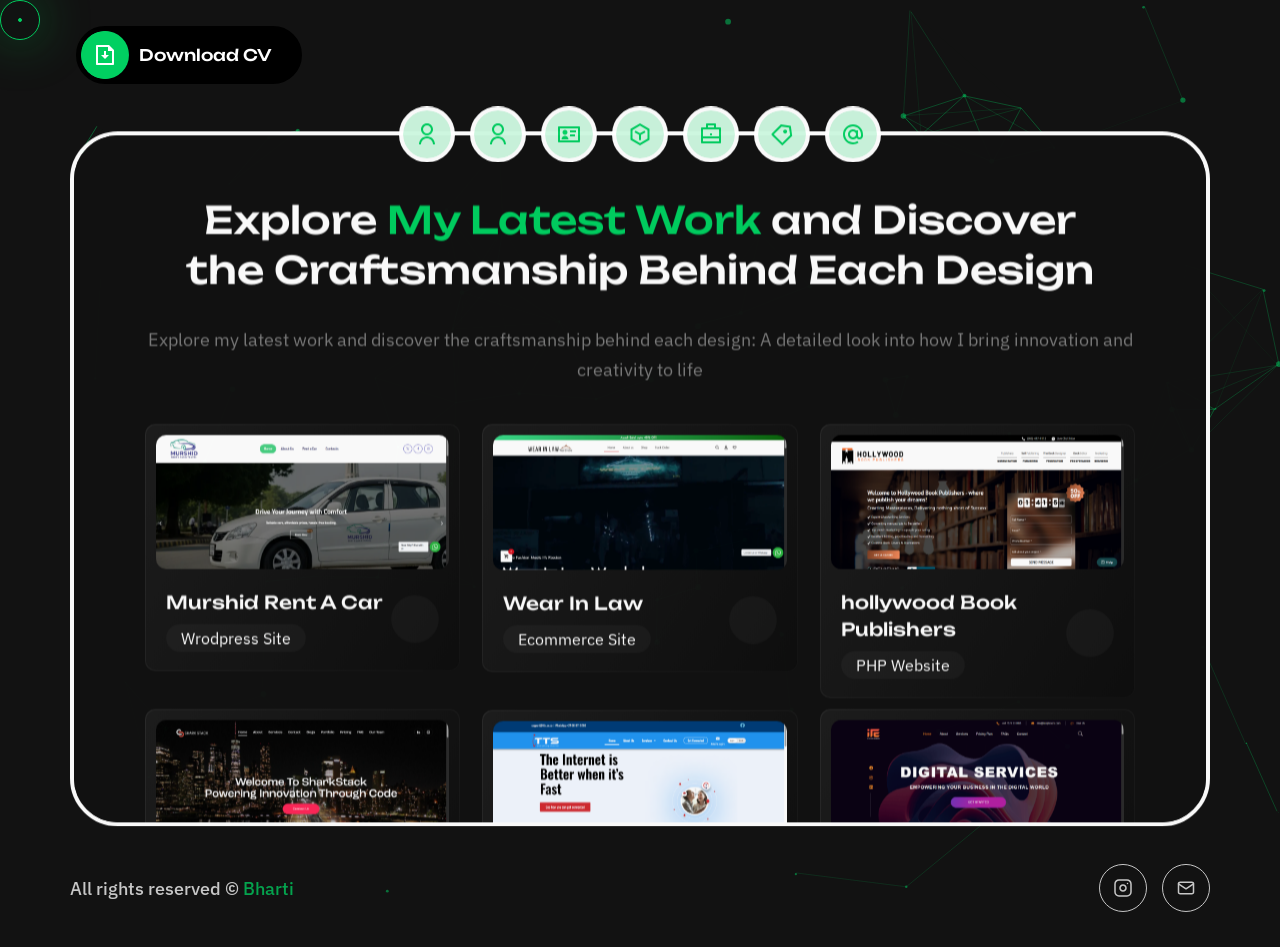
==== portfolio.html @ 07d3c0d0 "Initial commit" ====
<!DOCTYPE html>
<html lang="en">
    <head>
        <meta charset="UTF-8">
        <meta name="viewport" content="width=device-width, initial-scale=1.0">
        <link rel="shortcut icon" href="assets/images/header/favicon.svg" type="image/x-icon">
        <title>Bharti Gurnani</title>
        <link rel="preconnect" href="https://fonts.googleapis.com">
        <link rel="preconnect" href="https://fonts.gstatic.com" crossorigin>
        <link
            href="https://fonts.googleapis.com/css2?family=DM+Sans:ital,opsz,wght@0,9..40,100..1000;1,9..40,100..1000&family=IBM+Plex+Sans:ital,wght@0,100..700;1,100..700&family=Unbounded:wght@200..900&display=swap"
            rel="stylesheet">
        <link rel="stylesheet" href="https://cdnjs.cloudflare.com/ajax/libs/remixicon/3.6.0/remixicon.css">
        <link rel="stylesheet" href="assets/css/bootstrap.min.css">
        <link rel="stylesheet" href="assets/css/style.css">
        <link rel="stylesheet" href="assets/css/media.css">
    </head>
    <body>
        <div class="blury"></div>
        <div id="particles-js"></div>
        <div id="cursor" class="cursor">
            <div class="ring">
                <div></div>
            </div>
            <div class="ring">
                <div></div>
            </div>
        </div>
        <!--================ [ Loader Start ] ================-->
        <div class="loader-mask">
            <div class="loader"></div>
        </div>
        <!--================ [ Loader Exit ] ================-->
        <!--================ [ Header section Start ] ================-->
        <div id="header-main" data-header>
            <div class="container">
                <header class="header" id="header" data-header>
                    <!-- <a href="index.html" class="logo"><img src="assets/images/header/Logo.svg" alt="logo"></a> -->
                    <div class="menu-icon">
                        <a href="javascript:void(0)"><i class="ri-menu-3-line menu-option"></i></a>
                        <a href="javascript:void(0)"><i class="ri-close-line close-menu"></i></a>
                    </div>
                    <a href="assets/images/header/Download_CV.pdf" target="_blank" class="download">
                        <div class="down-ander">
                            <div class="images-down">
                                <img src="assets/images/header/download.svg" alt="download" class="icon-down">
                            </div>
                            <p>Download CV</p>
                        </div>
                    </a>
                </header>
            </div>
        </div>
        <nav class="main-header-menu">
            <!-- <a href="index.html" class="logo"><img src="assets/images/header/Logo.svg" alt="logo"></a> -->
            <div class="container">
                <ul class="tabs-ul-menu">
                    <li class="tabs-li">
                        <a href="index.html" class="list-link">
                            <div class="imag-list">
                                <img src="assets/images/hero/about.svg" alt="about" class="list-img">
                            </div>
                            <p class="name-tab">Home</p>
                        </a>
                    </li>
                    <li class="tabs-li">
                        <a href="about.html" class="list-link">
                            <div class="imag-list">
                                <img src="assets/images/hero/about.svg" alt="about" class="list-img">
                            </div>
                            <p class="name-tab">About</p>
                        </a>
                    </li>
                    <li class="tabs-li">
                        <a href="resume.html" class="list-link">
                            <div class="imag-list">
                                <img src="assets/images/hero/resume.svg" alt="about" class="list-img">
                            </div>
                            <p class="name-tab">Resume</p>
                        </a>
                    </li>
                    <li class="tabs-li">
                        <a href="services.html" class="list-link">
                            <div class="imag-list">
                                <img src="assets/images/hero/services.svg" alt="about" class="list-img">
                            </div>
                            <p class="name-tab">Services</p>
                        </a>
                    </li>
                    <li class="tabs-li">
                        <a href="portfolio.html" class="list-link">
                            <div class="imag-list">
                                <img src="assets/images/hero/portfolio.svg" alt="about" class="list-img">
                            </div>
                            <p class="name-tab">Portfolio</p>
                        </a>
                    </li>
                    <li class="tabs-li">
                        <a href="pricing.html" class="list-link">
                            <div class="imag-list">
                                <img src="assets/images/hero/princing.svg" alt="about" class="list-img">
                            </div>
                            <p class="name-tab">Pricing</p>
                        </a>
                    </li>
                    <!-- <li class="tabs-li">
                        <a href="blogs.html" class="list-link">
                            <div class="imag-list">
                                <img src="assets/images/hero/blogs.svg" alt="about" class="list-img">
                            </div>
                            <p class="name-tab">Blogs</p>
                        </a>
                    </li> -->
                    <li class="tabs-li">
                        <a href="contact.html" class="list-link">
                            <div class="imag-list">
                                <img src="assets/images/hero/contact.svg" alt="about" class="list-img">
                            </div>
                            <p class="name-tab">Contact</p>
                        </a>
                    </li>
                </ul>
                <a href="assets/images/header/Download_CV.pdf" target="_blank" class="download-nav">
                    <div class="down-ander">
                        <div class="images-down">
                            <img src="assets/images/header/download.svg" alt="download" class="icon-down">
                        </div>
                        <p>Download CV</p>
                    </div>
                </a>
                <div class="social-icon-main">
                    <a href="https://medium.com/" class="social-design-main">
                        <img src="assets/images/footer/medium.svg" alt="medium">
                    </a>
                    <a href="https://www.instagram.com/" class="social-design-main">
                        <img src="assets/images/footer/insta.svg" alt="insta">
                    </a>
                    <a href="https://x.com/?lang=en" class="social-design-main">
                        <img src="assets/images/footer/twitte.svg" alt="twitte">
                    </a>
                    <a href="mailto:support@davidoutwear.com" class="social-design-main">
                        <img src="assets/images/footer/mail.svg" alt="mail">
                    </a>
                    <a href="https://dribbble.com/" class="social-design-main">
                        <img src="assets/images/footer/drrible.svg" alt="drrible">
                    </a>
                    <a href="https://www.behance.net/" class="social-design-main">
                        <img src="assets/images/footer/behance.svg" alt="behance">
                    </a>
                    <a href="https://www.youtube.com/" class="social-design-main">
                        <img src="assets/images/footer/youtube.svg" alt="youtube">
                    </a>
                </div>
            </div>
        </nav>
        <!--================ [ Header section Exit ] ================-->
        <!--================ [ Hero section Start ] ================-->
        <div class="hero" id="hero">
            <div class="container ">
                <nav class="main-menu">
                    <div class="container">
                        <ul class="tabs-ul animate-section-very">
                            <li class="tabs-li" data-tab="Home">
                                <a href="index.html" class="list-link">
                                    <div class="imag-list">
                                        <img src="assets/images/hero/about.svg" alt="about" class="list-img">
                                    </div>
                                    <p class="name-tab">Home</p>
                                </a>
                            </li>
                            <li class="tabs-li" data-tab="About">
                                <a href="about.html" class="list-link">
                                    <div class="imag-list">
                                        <img src="assets/images/hero/about.svg" alt="about" class="list-img">
                                    </div>
                                    <p class="name-tab">About</p>
                                </a>
                            </li>
                            <li class="tabs-li" data-tab="Resume">
                                <a href="resume.html" class="list-link">
                                    <div class="imag-list">
                                        <img src="assets/images/hero/resume.svg" alt="about" class="list-img">
                                    </div>
                                    <p class="name-tab">Resume</p>
                                </a>
                            </li>
                            <li class="tabs-li" data-tab="Services">
                                <a href="services.html" class="list-link">
                                    <div class="imag-list">
                                        <img src="assets/images/hero/services.svg" alt="about" class="list-img">
                                    </div>
                                    <p class="name-tab">Services</p>
                                </a>
                            </li>
                            <li class="tabs-li" data-tab="Portfolio">
                                <a href="portfolio.html" class="list-link">
                                    <div class="imag-list">
                                        <img src="assets/images/hero/portfolio.svg" alt="about" class="list-img">
                                    </div>
                                    <p class="name-tab">Portfolio</p>
                                </a>
                            </li>
                            <li class="tabs-li" data-tab="Pricing">
                                <a href="pricing.html" class="list-link">
                                    <div class="imag-list">
                                        <img src="assets/images/hero/princing.svg" alt="about" class="list-img">
                                    </div>
                                    <p class="name-tab">Pricing</p>
                                </a>
                            </li>
                            <!-- <li class="tabs-li" data-tab="Blogs">
                                <a href="blogs.html" class="list-link">
                                    <div class="imag-list">
                                        <img src="assets/images/hero/blogs.svg" alt="about" class="list-img">
                                    </div>
                                    <p class="name-tab">Blogs</p>
                                </a>
                            </li> -->
                            <li class="tabs-li" data-tab="Contact">
                                <a href="contact.html" class="list-link">
                                    <div class="imag-list">
                                        <img src="assets/images/hero/contact.svg" alt="about" class="list-img">
                                    </div>
                                    <p class="name-tab">Contact</p>
                                </a>
                            </li>
                        </ul>
                    </div>
                </nav>
                <div class="main-hero animate-section main-hero-frelance">
                    <div class="row text-center">
                        <div class="col-12">
                            <h1 class="section-title services-max ">Explore <span>My Latest Work</span> and Discover
                                the Craftsmanship Behind Each Design</h1>
                            <p class="section-heading-text-service">Explore my latest work and discover the
                                craftsmanship behind each design: A detailed look into how I bring innovation
                                and creativity to life</p>
                        </div>
                    </div>
                    
<div class="gallery">
    <div class="row">
        <div class="col-xl-4 col-lg-6 col-md-6 portfolio-items">
            <div class="item-port">
                <div class="img">
                    <img src="assets/images/portfolio/1.png" alt="portfolio">
                    <a href="https://murshidrentacartravel.com/" target="_blank" class="link"></a>
                    <div class="toil-port">
                        <p class="main-poit">Murshid Rent A Car</p>
                    </div>
                </div>
                <div class="detail-name-portfolio">
                    <div>
                        <p class="portfolio-detail">Murshid Rent A Car</p>
                        <span class="portfolio-detail-desc">Wrodpress Site</span>
                    </div>
                    <div class="design-port">
                        <div class="arrow">
                            <a href="https://murshidrentacartravel.com/" target="_blank"><i class="ri-arrow-right-line"></i></a>
                        </div>
                    </div>
                </div>
            </div>
        </div>
        <div class="col-xl-4 col-lg-6 col-md-6 portfolio-items">
            <div class="item-port">
                <div class="img">
                    <img src="assets/images/portfolio/2.png" alt="portfolio">
                    <a href="https://wearinlaw.shop/" target="_blank" class="link"></a>
                    <div class="toil-port">
                        <p class="main-poit">Wearinlaw Shop</p>
                    </div>
                </div>
                <div class="detail-name-portfolio">
                    <div>
                        <p class="portfolio-detail">Wear In Law</p>
                        <span class="portfolio-detail-desc">Ecommerce Site</span>
                    </div>
                    <div class="design-port">
                        <div class="arrow">
                            <a href="https://wearinlaw.shop/" target="_blank"><i class="ri-arrow-right-line"></i></a>
                        </div>
                    </div>
                </div>
            </div>
        </div>
        <div class="col-xl-4 col-lg-6 col-md-6 portfolio-items">
            <div class="item-port">
                <div class="img">
                    <img src="assets/images/portfolio/3.png" alt="portfolio">
                    <a href="https://hollywoodbookpublishers.com/" target="_blank" class="link"></a>
                    <div class="toil-port">
                        <p class="main-poit">Hollywood Book Publishers</p>
                    </div>
                </div>
                <div class="detail-name-portfolio">
                    <div>
                        <p class="portfolio-detail">hollywood Book Publishers</p>
                        <span class="portfolio-detail-desc">PHP Website</span>
                    </div>
                    <div class="design-port">
                        <div class="arrow">
                            <a href="https://hollywoodbookpublishers.com/" target="_blank"><i class="ri-arrow-right-line"></i></a>
                        </div>
                    </div>
                </div>
            </div>
        </div>
        <div class="col-xl-4 col-lg-6 col-md-6 portfolio-items">
            <div class="item-port">
                <div class="img">
                    <img src="assets/images/portfolio/4.png" alt="portfolio">
                    <a href="https://sharkstack.dev/" target="_blank" class="link"></a>
                    <div class="toil-port">
                        <p class="main-poit">Sharkstack Dev</p>
                    </div>
                </div>
                <div class="detail-name-portfolio">
                    <div>
                        <p class="portfolio-detail">Sharkstack</p>
                        <span class="portfolio-detail-desc">Wordpress</span>
                    </div>
                    <div class="design-port">
                        <div class="arrow">
                            <a href="https://sharkstack.dev/" target="_blank"><i class="ri-arrow-right-line"></i></a>
                        </div>
                    </div>
                </div>
            </div>
        </div>
        <div class="col-xl-4 col-lg-6 col-md-6 portfolio-items">
            <div class="item-port">
                <div class="img">
                    <img src="assets/images/portfolio/5.png" alt="portfolio">
                    <a href="https://itexplosers.com/" target="_blank" class="link"></a>
                    <div class="toil-port">
                        <p class="main-poit">IT Explosers</p>
                    </div>
                </div>
                <div class="detail-name-portfolio">
                    <div>
                        <p class="portfolio-detail">IT Explosers</p>
                        <span class="portfolio-detail-desc">Wordpress</span>
                    </div>
                    <div class="design-port">
                        <div class="arrow">
                            <a href="https://itexplosers.com/" target="_blank"><i class="ri-arrow-right-line"></i></a>
                        </div>
                    </div>
                </div>
            </div>
        </div>
        <div class="col-xl-4 col-lg-6 col-md-6 portfolio-items">
            <div class="item-port">
                <div class="img">
                    <img src="assets/images/portfolio/6.png" alt="portfolio">
                    <a href="https://development.itts.co.za/" target="_blank" class="link"></a>
                    <div class="toil-port">
                        <p class="main-poit">ITTS Development</p>
                    </div>
                </div>
                <div class="detail-name-portfolio">
                    <div>
                        <p class="portfolio-detail">ITTS</p>
                        <span class="portfolio-detail-desc">Wordpress</span>
                    </div>
                    <div class="design-port">
                        <div class="arrow">
                            <a href="https://development.itts.co.za/" target="_blank"><i class="ri-arrow-right-line"></i></a>
                        </div>
                    </div>
                </div>
            </div>
        </div>
        <div class="col-xl-4 col-lg-6 col-md-6 portfolio-items">
            <div class="item-port">
                <div class="img">
                    <img src="assets/images/portfolio/7.png" alt="portfolio">
                    <a href="https://sullivansac.com/" target="_blank" class="link"></a>
                    <div class="toil-port">
                        <p class="main-poit">Sullivans AC</p>
                    </div>
                </div>
                <div class="detail-name-portfolio">
                    <div>
                        <p class="portfolio-detail">Sullivans AC</p>
                        <span class="portfolio-detail-desc">Wordpress</span>
                    </div>
                    <div class="design-port">
                        <div class="arrow">
                            <a href="https://sullivansac.com/" target="_blank"><i class="ri-arrow-right-line"></i></a>
                        </div>
                    </div>
                </div>
            </div>
        </div>
    </div>
</div>
                    <div class="menu-port">
                        <a href="javascript:void(0)" class="load-port" id="loadMore">
                            <div class="load-main">
                                <div class="load-down">
                                    <img src="assets/images/portfolio/loader.svg" alt="download" class="icon-down">
                                </div>
                                <p>Load More</p>
                            </div>
                        </a>
                    </div>
                </div>
            </div>
            <div class="container">
                <div id="services-popup-content" class="popup-container">
                    <div class="popup-content popup-content2">
                        <a href="portfolio.html#" class="close"><i class="ri-close-line"></i></a>
                        <img class="blog-popup-img1" src="assets/images/portfolio/1.png" alt="gallery-img8">
                        <h2 class="simple-steps">Space In Lost - Jupiter J2</h2>
                        <p class="blog-sit-text">European languages are members of the same family. The languages only
                            differ in their grammar, their pronu nciation and
                            their most could refuse to pay common words. pronunciation and more common words. If several
                            languages coalesce, the
                            grammar of the resulting. Languages realizes why a new common language would be one could
                            refuse
                            to pay expensive
                            translators.
                        </p>
                        <div class="row align-items-center justify-content-between">
                            <div class="col-xl-6 col-lg-6 col-md-6 col-sm-6 images-pot">
                                <img src="assets/images/portfolio/image-1-1.png" alt="content-img2">
                            </div>
                            <div class="col-xl-6 col-lg-6 col-md-6 col-sm-6 images-pot">
                                <img src="assets/images/portfolio/image-1-2.png" alt="content-img2">
                            </div>
                        </div>
                        <p class="blog-sit-text">European languages are members of the same family. The languages only
                            differ in their grammar, their pronu nciation and
                            their most could refuse to pay common words. pronunciation and more common words. If several
                            languages coalesce, the
                            grammar of the resulting. Languages realizes why a new common language would be one could
                            refuse
                            to pay expensive
                            translators.
                        </p>
                        <div class="row align-items-center justify-content-between">
                            <div class="col-xl-6 col-lg-6 col-md-6 images-pot">
                                <p class="blog-sit-text">treets empty that are usually busy are remarkable and can evoke
                                    the
                                    sense of historical pictures from before the invention of the motorcar. Other things
                                    that are different at the moment will be queues to get into stores and the lines
                                    marked
                                    out on the floor to show how far apart we should be.
                                </p>
                            </div>
                            <div class="col-xl-6 col-lg-6 col-md-6 images-pot">
                                <img src="assets/images/portfolio/1.png" alt="content-img2">
                            </div>
                        </div>
                    </div>
                </div>
            </div>
            <div class="container">
                <div id="services-popup-content-2" class="popup-container">
                    <div class="popup-content popup-content2">
                        <a href="portfolio.html#" class="close"><i class="ri-close-line"></i></a>
                        <img class="blog-popup-img1" src="assets/images/portfolio/5.png" alt="gallery-img8">
                        <h2 class="simple-steps">Space In Lost - Jupiter J2</h2>
                        <p class="blog-sit-text">European languages are members of the same family. The languages only
                            differ in their grammar, their pronu nciation and
                            their most could refuse to pay common words. pronunciation and more common words. If several
                            languages coalesce, the
                            grammar of the resulting. Languages realizes why a new common language would be one could
                            refuse
                            to pay expensive
                            translators.
                        </p>
                        <div class="row align-items-center justify-content-between">
                            <div class="col-xl-6 col-lg-6 col-md-6 col-sm-6 images-pot">
                                <img src="assets/images/portfolio/image-2-1.png" alt="content-img2">
                            </div>
                            <div class="col-xl-6 col-lg-6 col-md-6 col-sm-6 images-pot">
                                <img src="assets/images/portfolio/image-2-2.png" alt="content-img2">
                            </div>
                        </div>
                        <p class="blog-sit-text">European languages are members of the same family. The languages only
                            differ in their grammar, their pronu nciation and
                            their most could refuse to pay common words. pronunciation and more common words. If several
                            languages coalesce, the
                            grammar of the resulting. Languages realizes why a new common language would be one could
                            refuse
                            to pay expensive
                            translators.
                        </p>
                        <div class="row align-items-center justify-content-between">
                            <div class="col-xl-6 col-lg-6 col-md-6 images-pot">
                                <p class="blog-sit-text">treets empty that are usually busy are remarkable and can evoke
                                    the
                                    sense of historical pictures from before the invention of the motorcar. Other things
                                    that are different at the moment will be queues to get into stores and the lines
                                    marked
                                    out on the floor to show how far apart we should be.
                                </p>
                            </div>
                            <div class="col-xl-6 col-lg-6 col-md-6 images-pot">
                                <img src="assets/images/portfolio/5.png" alt="content-img2">
                            </div>
                        </div>
                    </div>
                </div>
            </div>
            <div class="container">
                <div id="services-popup-content-3" class="popup-container">
                    <div class="popup-content popup-content2">
                        <a href="portfolio.html#" class="close"><i class="ri-close-line"></i></a>
                        <img class="blog-popup-img1" src="assets/images/portfolio/image-3-1-main.png"
                            alt="gallery-img8">
                        <h2 class="simple-steps">Space In Lost - Jupiter J2</h2>
                        <p class="blog-sit-text">European languages are members of the same family. The languages only
                            differ in their grammar, their pronu nciation and
                            their most could refuse to pay common words. pronunciation and more common words. If several
                            languages coalesce, the
                            grammar of the resulting. Languages realizes why a new common language would be one could
                            refuse
                            to pay expensive
                            translators.
                        </p>
                        <div class="row align-items-center justify-content-between">
                            <div class="col-xl-6 col-lg-6 col-md-6 col-sm-6 images-pot">
                                <img src="https://up2client.com/envato/pro-grow/html/main/Freelancer/assets/images/portfolio/image-3-1.png" alt="content-img2">
                            </div>
                            <div class="col-xl-6 col-lg-6 col-md-6 col-sm-6 images-pot">
                                <img src="assets/images/portfolio/image-3-2.png" alt="content-img2">
                            </div>
                        </div>
                        <p class="blog-sit-text">European languages are members of the same family. The languages only
                            differ in their grammar, their pronu nciation and
                            their most could refuse to pay common words. pronunciation and more common words. If several
                            languages coalesce, the
                            grammar of the resulting. Languages realizes why a new common language would be one could
                            refuse
                            to pay expensive
                            translators.
                        </p>
                        <div class="row align-items-center justify-content-between">
                            <div class="col-xl-6 col-lg-6 col-md-6 images-pot">
                                <p class="blog-sit-text">treets empty that are usually busy are remarkable and can evoke
                                    the
                                    sense of historical pictures from before the invention of the motorcar. Other things
                                    that are different at the moment will be queues to get into stores and the lines
                                    marked
                                    out on the floor to show how far apart we should be.
                                </p>
                            </div>
                            <div class="col-xl-6 col-lg-6 col-md-6 images-pot">
                                <img src="assets/images/portfolio/1.png" alt="content-img2">
                            </div>
                        </div>
                    </div>
                </div>
            </div>
            <div class="container">
                <div class="vimeo-shadowbox vimeo-shadowbox--hidden">
                    <div class="vimeo-shadowbox__video-wrapper">
                        <div class="vimeo-shadowbox__video">
                            <iframe src="https://player.vimeo.com/video/76979871" width="640" height="360"></iframe>
                        </div>
                        <a class="vimeo-shadowbox__close-button" href="portfolio.html#">X</a>
                    </div>
                </div>
            </div>
            <div class="container">
                <div id="services-popup-gallery" class="popup-container">
                    <div class="popup-content popup-content2 popup-sgallery">
                        <a href="portfolio.html#" class="close"><i class="ri-close-line"></i></a>
                        <div class="row img-gallery-magnific">
                            <div class="col-lg-6 col-md-6">
                                <div class="card">
                                    <div class="magnific-img">
                                        <a href="assets/images/portfolio/gallery-1.png"
                                            class="image-popup-vertical-fit">
                                            <img src="assets/images/portfolio/gallery-1.png" alt="Image Gallery">
                                        </a>
                                    </div>
                                </div>
                            </div>
                            <div class="col-lg-6 col-md-6">
                                <div class="card">
                                    <div class="magnific-img">
                                        <a href="assets/images/portfolio/gallery-2.png"
                                            class="image-popup-vertical-fit">
                                            <img src="assets/images/portfolio/gallery-2.png" alt="Image Gallery">
                                        </a>
                                    </div>
                                </div>
                            </div>
                            <div class="col-lg-6 col-md-6">
                                <div class="card">
                                    <div class="magnific-img">
                                        <a href="assets/images/portfolio/gallery-3.png"
                                            class="image-popup-vertical-fit">
                                            <img src="assets/images/portfolio/gallery-3.png" alt="Image Gallery">
                                        </a>
                                    </div>
                                </div>
                            </div>
                            <div class="col-lg-6 col-md-6">
                                <div class="card">
                                    <div class="magnific-img">
                                        <a href="assets/images/portfolio/gallery-4.png"
                                            class="image-popup-vertical-fit">
                                            <img src="assets/images/portfolio/gallery-4.png" alt="Image Gallery">
                                        </a>
                                    </div>
                                </div>
                            </div>
                            <div class="col-lg-6 col-md-6">
                                <div class="card">
                                    <div class="magnific-img">
                                        <a href="assets/images/portfolio/gallery-5.png"
                                            class="image-popup-vertical-fit">
                                            <img src="assets/images/portfolio/gallery-5.png" alt="Image Gallery">
                                        </a>
                                    </div>
                                </div>
                            </div>
                            <div class="col-lg-6 col-md-6">
                                <div class="card">
                                    <div class="magnific-img">
                                        <a href="assets/images/portfolio/gallery-6.png"
                                            class="image-popup-vertical-fit">
                                            <img src="assets/images/portfolio/gallery-6.png" alt="Image Gallery">
                                        </a>
                                    </div>
                                </div>
                            </div>
                            <div class="col-lg-6 col-md-6">
                                <div class="card">
                                    <div class="magnific-img">
                                        <a href="assets/images/portfolio/gallery-7.png"
                                            class="image-popup-vertical-fit">
                                            <img src="assets/images/portfolio/gallery-7.png" alt="Image Gallery">
                                        </a>
                                    </div>
                                </div>
                            </div>
                            <div class="col-lg-6 col-md-6">
                                <div class="card">
                                    <div class="magnific-img">
                                        <a href="assets/images/portfolio/gallery-8.png"
                                            class="image-popup-vertical-fit">
                                            <img src="assets/images/portfolio/gallery-8.png" alt="Image Gallery">
                                        </a>
                                    </div>
                                </div>
                            </div>
                        </div>
                    </div>
                </div>
            </div>
        </div>
        <!--================ [ Hero section Exit ] ================-->
        <!--================ [ Footer section Start ] ================-->
        <footer class="footer animate-section">
            <div class="container">
                <div class="contain">
                    <p class="copy-right">All rights reserved © <a
                            href="">Bharti</a></p>
                    <div class="social-icon">
                        <a href="https://www.instagram.com/bhartigurnani40" class="social-design">
                            <img src="assets/images/footer/insta.svg" alt="insta">
                        </a>
                        <a href="mailto:bhartigurnani2301@gmail.com" class="social-design">
                            <img src="assets/images/footer/mail.svg" alt="mail">
                        </a>
                    </div>
                </div>
            </div>
        </footer>
        <!--================ [ Footer section Exit ] ================-->
        <!--================ [Jquery File] ================-->
        <script src="assets/js/jquery-3.7.1.min.js"></script>
        <script src="assets/js/jquery-migrate-1.2.1.min.js"></script>
        <!--================ [gsap File] ================-->
        <script src="assets/js/gsap.min.js"></script>
        <!--================ [popups File] ================-->
        <script src="assets/js/jquery.magnific-popup.min.js"></script>
        <!--================ [Isotope File] ================-->
        <script src="assets/js/isotope.pkgd.min.js"></script>
        <script src="assets/js/player.js"></script>
        <!--================ [vanila tilt File] ================-->
        <script src="assets/js/vanilla-tilt.min.js"></script>
        <!--================ [three min File] ================-->
        <script src="assets/js/three.min.js"></script>
        <!--================ [Slick File] ================-->
        <script src="https://up2client.com/envato/pro-grow/html/main/Freelancer/assets/js/slick.min.js"></script>
        <!--================ [Bootstrap File] ================-->
        <script src="assets/js/bootstrap.bundle.min.js"></script>
        <script src="assets/js/typed.js"></script>
        <!--================ [State.js] ================-->
        <script src="assets/js/stats.min.js"></script>
        <!--================ [Particles.js] ================-->
        <script src="assets/js/particles.min.js"></script>
        <!--================ [script File] ================-->
        <script src="assets/js/script.js"></script>
        <script>
            /*------------------------------------- vomio Videos -------------------------------------*/
            document.addEventListener("DOMContentLoaded", function () {
                let iframe = document.querySelector('iframe');
                let player = new Vimeo.Player(iframe);
                let link = document.querySelector('.open-popup-link');
                let shadowbox = document.querySelector('.vimeo-shadowbox');
                let closeButton = document.querySelector('.vimeo-shadowbox__close-button');
                player.on('ended', function () {
                    hidePopup();
                });
                link.addEventListener('click', showPopup);
                shadowbox.addEventListener('click', hidePopup);
                closeButton.addEventListener('click', hidePopup);
                function showPopup () {
                    player.play();
                    shadowbox.classList.remove('vimeo-shadowbox--hidden');
                }
                function hidePopup () {
                    player.pause();
                    shadowbox.classList.add('vimeo-shadowbox--hidden');
                }
            });
            function showPopup () {
                shadowbox.classList.remove('vimeo-shadowbox--hidden');
                player.play().catch(function (error) {
                    console.error('Playback failed:', error);
                });
            }
        </script>
    </body>
</html>
---- assets/css/style.css ----
/*------------------------------------------------------------------
Project:Pro Grow
Author: The_Krishna        
-------------------------------------------------------------------*/
/*----------------Table of contents Start---------------------------
1.index.html
    1.Default css
    2.Header section 
    3.Footer section 
2.About.html 
    1.Default css
    2.Header section 
    3.Footer section
3.Resume.html
    1.education
    2.coding skill
    3.design skill
    4.award skill 
4.services.html
    1.experience 
    2.popups
    3.testimonials 
5.portfolio.html 
    1.portfolio
    2.loadmore 
6.pricing.html 
    1.blogs section 
7.Blogs.html
8.Contact.html
---------Table of contents End-----------------------------------*/
/*------------------------ [Color codes] ------------------------                     
Background:
Content:#FFF
-------------------------------------------------------------------*/
/*----------------------- [ Default css ] -----------------------*/
html {
    scroll-behavior: smooth;
    -webkit-text-size-adjust: 100%;
    width: 100%;
    height: 100%;
    cursor: none;
    scrollbar-width: none;
}
html::-webkit-scrollbar {
    display: none;
    /* Chrome, Safari, Edge mate */
}
*, ::after, ::before {
    box-sizing: border-box;
    -webkit-box-sizing: border-box;
}
a:focus, a {
    outline: none;
    text-decoration: none;
    cursor: pointer;
}
h1,
h2,
h3,
h4,
h5,
h6,
p {
    margin: 0;
    padding: 0;
}
svg {
    vertical-align: middle;
}
input {
    outline-width: 0;
    outline-offset: 0;
    outline: 0;
    border: none;
    outline: none;
    width: 100%;
}
textarea {
    outline-width: 0;
    outline-offset: 0;
    outline: 0;
}
ul {
    padding: 0;
    margin: 0;
    list-style-type: none;
}
body {
    font-family: "Unbounded", serif;
    font-family: "IBM Plex Sans", serif;
    height: 100%;
    background-color: #121212;
    height: 100vh;
    display: flex;
    justify-content: space-evenly;
    flex-direction: column;
    overflow-x: hidden;
}
::-webkit-scrollbar {
    width: 4px;
}
::-webkit-scrollbar-corner {
    display: none;
}
::-webkit-scrollbar-thumb {
    background: transparent;
    background-clip: content-box;
    border-radius: 20px;
}
::-webkit-scrollbar-track {
    background-color: transparent;
}
.container {
    width: 1290px;
    margin: auto;
    padding: 0;
}
.animate-section {
    opacity: 0;
    transform: translateY(60px);
    transition: all ease-in-out;
}
.animate-section-very {
    opacity: 0;
    transform: translateY(60px);
    transition: all ease-in-out;
}
/*------------ Loader --------------*/
.loader-mask {
    position: fixed;
    top: 0;
    left: 0px;
    right: 0;
    bottom: 0;
    background-color: #121212;
    z-index: 99999;
    width: 100%;
    display: flex;
    align-items: center;
    justify-content: center;
}
.loader {
    position: relative;
    display: flex;
    align-items: center;
    justify-content: center;
}
.loader::before,
.loader::after {
    position: absolute;
    content: "";
    height: 8em;
    width: 8em;
    border: 1em solid #00D061;
    border-radius: 50%;
    animation: loader_79178 2s linear infinite;
}
.loader::after {
    opacity: 0;
    animation-delay: 1s;
}
@keyframes loader_79178 {
    0% {
        border: 1em solid #00D061;
        transform: scale(0);
        opacity: 1;
    }
    100% {
        border: 0 solid #00D061;
        transform: scale(1);
        opacity: 0;
    }
}
/*--------------- cursor --------------*/
.cursor {
    position: fixed;
    top: 0;
    left: 0;
    width: 2.5rem;
    height: 2.5rem;
    z-index: 99999;
    pointer-events: none;
}
.cursor div {
    position: absolute;
    display: grid;
    place-items: center;
}
.cursor div div {
    border: 1px solid #00D061;
    border-radius: 50%;
    animation: pulse 2.5s linear infinite;
    box-shadow: 0 0 50px 5px #00d06144;
}
.cursor div:nth-child(1),
.cursor div:nth-child(2) {
    width: 100%;
    height: 100%;
}
.cursor div:nth-child(1) {
    transition: transform 0.2s ease-out;
}
.cursor div:nth-child(2) {
    transition: transform 0.1s ease-out;
}
.cursor div:nth-child(2) div {
    background: #00D061;
    border-radius: 50%;
    width: 4px;
    height: 4px;
}
/* -------------------[ Header section ]----------------- */
#header-main.active {
    position: fixed;
    top: 0;
    left: 0;
    right: 0;
    z-index: 9998;
    padding-bottom: 20px;
    background: rgb(23 27 34 / 0%);
    backdrop-filter: blur(12.5px);
    box-shadow: 0 3px 6px rgba(0, 0, 0, 0.16), 0 3px 6px rgba(0, 0, 0, 0.23);
    transition: none;
    transform: translateY(-100%);
    animation: slideIn 0.5s ease forwards;
}
@keyframes slideIn {
    0% {
        transform: translateY(-100%);
    }
    100% {
        transform: translateY(0);
    }
}
.header {
    padding-top: 20px;
    display: flex;
    align-items: center;
    justify-content: space-between;
    z-index: 999;
}
.header .logo {
    z-index: 999;
}
.header .logo img {
    width: 100%;
}
.download {
    display: flex;
    align-items: center;
    justify-content: center;
    padding: 6px;
    background-color: #000000;
    border-radius: 30px;
}
.download .down-ander {
    display: flex;
    gap: 10px;
    align-items: center;
    justify-content: center;
    position: relative;
    background: #000;
    overflow: hidden;
    border-radius: 30px;
    border: 5px solid #000;
}
.images-down {
    background-color: #00D061;
    height: 48px;
    width: 48px;
    border-radius: 30px;
    display: flex;
    align-items: center;
    justify-content: center;
    z-index: 1;
    overflow: hidden;
}
.down-ander p {
    font-size: 16px;
    font-weight: 500;
    font-family: "Unbounded", serif;
    color: #FFFFFF;
    padding-right: 25px;
    z-index: 1;
    transition: all .55s;
}
.down-ander::after {
    content: "";
    position: absolute;
    background-color: #00D061;
    width: 21%;
    height: 100%;
    border-radius: 30px;
    z-index: 0;
    left: 0;
    transition: all .55s;
}
.download:hover .down-ander::after {
    transition: all .55s;
    width: 100%;
}
.download:hover .down-ander p {
    transition: all .55s;
    color: #FFFFFF;
}
.main-header-menu {
    display: none;
    /* Hide menu */
}
.download-nav {
    display: none;
    align-items: center;
    justify-content: center;
    padding: 6px;
    background-color: #000;
    border-radius: 30px;
}
.download-nav .down-ander {
    display: flex;
    gap: 10px;
    align-items: center;
    justify-content: center;
    position: relative;
    overflow: hidden;
}
.download-nav:hover .down-ander::after {
    transition: all .55s;
    width: 100%;
}
.menu-option, .close-menu {
    font-size: 30px;
    font-weight: 600;
    color: #FFF;
}
.menu-icon {
    position: relative;
    display: none;
}
.close-menu {
    display: none;
}
.menu-option {
    display: none;
}
/* -------------------[ Hero section ]----------------- */
.main-hero {
    position: relative;
    width: 100%;
    border-radius: 48px 48px 100% 100% / 48px 48px 30% 30%;
    border: 4px solid #FFFFFF;
    height: 100%;
    background-color: #121212;
    width: 100%;
    padding: 60px;
    margin-top: 40px;
    max-height: 695px;
    overflow: hidden;
    scrollbar-width: none;
}
.main-menu {
    position: relative;
}
.bag-image {
    background-image: url(https://up2client.com/envato/pro-grow/html/main/Freelancer/assets/images/hero/First-imags.svg);
    background-position: center bottom;
    background-repeat: no-repeat;
    background-size: contain;
    max-width: 790px;
    overflow: hidden;
    width: 790px;
    height: 100%;
    position: relative;
}
.main-padding {
    padding: 60px;
}
.tabs-ul {
    position: absolute;
    top: -25px;
    left: 0;
    z-index: 1;
}
.tabs-ul {
    width: 100%;
    text-align: center;
    display: flex;
    align-items: center;
    justify-content: center;
    gap: 15px;
}
.tabs-li {
    background-color: #FFFFFF;
    border: 4px solid #FFF;
    border-radius: 30px;
    display: flex;
    align-items: start;
    justify-content: start;
    width: 56px;
    transition: all 0.35s ease-in-out;
    overflow: hidden;
}
.list-link {
    display: flex;
    align-items: center;
    justify-content: center;
    flex-direction: row;
    text-align: center;
    gap: 15px;
}
.imag-list {
    display: flex;
    align-items: center;
    justify-content: center;
    text-align: center;
    width: 48px;
    height: 48px;
    background-color: #CCF6DF;
    border-radius: 50%;
}
.list-link .name-tab {
    font-weight: 500;
    font-family: "Unbounded", serif;
    font-size: 16px;
    color: #00D061;
    display: none;
    transition: all 0.35s ease-in-out;
}
.tabs-li:hover .name-tab {
    display: block;
    transition: all 0.35s ease-in-out;
}
.tabs-li:hover {
    width: 180px;
    transition: all 0.35s ease-in-out;
}
.tabs-li.active {
    width: 180px;
}
.tabs-li.active .name-tab {
    display: block;
}
.title-name-word, .title-counter {
    font-size: 24px;
    font-weight: 400;
    font-family: "Unbounded", serif;
    color: #FFFFFF;
    margin-bottom: 10px;
}
.title-name {
    font-size: 72px;
    font-weight: 600;
    font-family: "Unbounded", serif;
    color: #00D061;
    margin-bottom: 10px;
}
.desc-hero {
    padding: 60px 0;
}
.left-hero-box {
    display: flex;
    align-items: start;
    justify-content: start;
    flex-direction: column;
}
.left-first-des {
    font-size: 16px;
    font-weight: 500;
    font-family: "Unbounded", serif;
    color: #7D7D7D;
}
.exper-div {
    margin-top: 20px;
    display: flex;
    align-items: center;
    justify-content: center;
    flex-direction: row;
    gap: 24px;
}
.exper-div img {
    width: 100%;
}
.review-hero {
    display: flex;
    align-items: center;
    justify-content: start;
    flex-direction: row;
    padding-bottom: 10px;
}
.review-hero img {
    width: 100%;
    max-width: 24px;
}
.hero-cluth {
    margin-top: 20px;
    width: 100%;
}
.hero-cluth img {
    width: 100%;
    max-width: 112px;
    max-height: 32px;
}
.hero-image-main {
    position: relative;
    width: 100%;
    display: flex;
    align-items: center;
    justify-content: center;
}
.hero-image-main img {
    width: 100%;
    max-width: 300px;
    margin-top: 10px;
}
.bg-vector {
    position: absolute;
    top: -15%;
    z-index: -1;
}
.bg-vector img {
    max-width: 340px;
}
.bg-middle {
    position: relative;
}
.bg-middle .wordpress-bg {
    position: absolute;
    max-width: 110px;
    left: 5%;
    top: 25%;
    margin-top: 0;
    animation: tool3 1.5s ease-in-out infinite alternate;
}
.bg-middle .figma-bg {
    position: absolute;
    max-width: 110px;
    margin-top: 0;
    right: -25%;
    bottom: 10%;
    animation: tool1 1.5s ease-in-out infinite alternate;
}
@keyframes tool3 {
    0% {
        transform: translateY(10px);
    }
    100% {
        transform: translateY(-10px);
    }
}
@keyframes tool1 {
    0% {
        transform: rotate(-20deg);
    }
    100% {
        transform: rotate(20deg);
    }
}
.right-hero-box {
    display: flex;
    align-items: end;
    justify-content: end;
    flex-direction: column;
}
.hero-exper {
    display: flex;
    align-items: center;
    justify-content: center;
    flex-direction: row;
    gap: 20px;
}
.year-hero {
    max-width: 125px;
    text-align: end;
}
.exper-title {
    font-size: 64px;
    font-weight: 600;
    font-family: "Unbounded", serif;
    line-height: 64px;
    color: #FFF;
}
.zepto-hero {
    font-size: 24px;
    font-weight: 500;
    font-family: "IBM Plex Sans", serif;
    line-height: 30px;
    color: #FFF;
    margin-top: 10px;
    margin-bottom: 20px;
}
.detail-ex {
    font-size: 20px;
    font-weight: normal;
    font-family: "IBM Plex Sans", serif;
    line-height: 30px;
    text-decoration: underline;
    color: #FFF;
}
/*----------------------- [ Footer section ] -----------------------*/
.footer {
    padding: 25px 0;
}
.contain {
    display: flex;
    align-items: center;
    justify-content: space-between;
    flex-direction: row;
}
.copy-right {
    color: #FFFFFF;
    font-size: 18px;
    font-weight: 500;
}
.copy-right a {
    color: #00D061;
}
.social-icon {
    display: flex;
    align-items: center;
    justify-content: center;
    gap: 15px;
}
.social-design {
    display: flex;
    align-items: center;
    justify-content: center;
    width: 48px;
    height: 48px;
    border-radius: 50%;
    border: 1px solid #FFFFFF;
    transition: all ease-in-out .35s;
}
.social-design:hover {
    background-color: #00D061;
    border-color: #00D061;
    transition: all ease-in-out .35s;
}
/* --------------------------------- background Animation ---------------------------- */
canvas {
    display: block;
    vertical-align: bottom;
}
#particles-js {
    position: absolute;
    width: 100%;
    height: 100%;
    background-color: #121212;
    background-image: url("");
    background-repeat: no-repeat;
    background-size: cover;
    background-position: 50% 50%;
}
.count-particles {
    background: #000022;
    position: absolute;
    top: 48px;
    left: 0;
    width: 80px;
    color: #13e8e9;
    font-size: 0.8em;
    text-align: left;
    text-indent: 4px;
    line-height: 14px;
    padding-bottom: 2px;
    font-family: Helvetica, Arial, sans-serif;
    font-weight: bold;
}
.js-count-particles {
    font-size: 1.1em;
}
#stats,
.count-particles {
    margin-top: 5px;
    margin-left: 5px;
}
#stats {
    border-radius: 3px 3px 0 0;
    overflow: hidden;
}
.count-particles {
    border-radius: 0 0 3px 3px;
}
/* --------------------------------- About.html ---------------------------- */
.profile-img {
    position: relative;
    padding: 20px;
    max-width: 400px;
    border: 1px solid rgba(255, 255, 255, 0.1);
    border-radius: 500px;
}
.profile-img .img {
    border-radius: 500px;
    height: 520px;
    max-width: 380px;
    width: 100%;
    overflow: hidden;
}
.profile-img .img img {
    width: 100%;
    height: 100%;
    object-fit: cover;
    object-position: center;
}
.profile-img .icon:nth-of-type(2) {
    top: 40%;
    right: -30px;
    transform: rotate(15deg);
    filter: blur(2px);
    z-index: -1;
}
.icon {
    position: absolute;
    width: 60px;
    height: 60px;
    border-radius: 20px;
    border: 1px solid rgba(255, 255, 255, 0.1);
    padding: 12px;
    background: rgba(255, 255, 255, 0.01);
    backdrop-filter: blur(5px);
    z-index: 3;
}
.icon img {
    width: 100%;
    height: auto;
}
.profile-img .icon:nth-of-type(3) {
    bottom: 20px;
    right: 40px;
    transform: rotate(-10deg);
}
.profile-img .icon:nth-of-type(4) {
    top: 30px;
}
.section-title {
    font-size: 48px;
    font-weight: 500;
    font-family: "Unbounded", serif;
    line-height: 64px;
    color: #FFF;
}
.section-title span {
    color: #00D061;
}
.section-title-desc {
    font-size: 18px;
    font-weight: normal;
    font-family: "IBM Plex Sans", serif;
    line-height: 30px;
    color: #FFFFFF;
    margin-top: 20px;
}
.about-detail {
    margin-top: 15px;
    margin-bottom: 40px;
}
.item {
    display: flex;
    gap: 10px;
    align-items: center;
    justify-content: start;
}
.item i {
    color: #00D061;
    font-size: 24px;
}
.item p {
    color: #FFF;
    font-size: 16px;
    font-weight: normal;
    font-family: "IBM Plex Sans", serif;
}
.about-button {
    font-size: 16px;
    font-weight: 500;
    font-family: "Unbounded", serif;
    color: #FFF;
    background-color: #00D061;
    padding: 15px 40px;
    border-radius: 50px;
}
.section-heading-text {
    font-size: 48px;
    font-weight: 500;
    line-height: 64px;
    font-family: "Unbounded", serif;
    color: #FFF;
    margin-bottom: 20px;
}
.section-length {
    font-size: 18px;
    font-weight: 400;
    color: #AAAAAA;
    line-height: 30px;
    font-family: "IBM Plex Sans", serif;
}
.education {
    display: flex;
    position: relative;
    z-index: 1;
    margin-top: 30px;
}
.education::before {
    content: "";
    border-left: 2px solid #FFF;
    position: absolute;
    top: 0;
    left: 11px;
    bottom: 0;
    z-index: -1;
}
.small_yellow_border {
    border: 2px solid #FFF;
    border-radius: 100%;
    padding: 5px;
    background-color: #000;
}
.small_yellow_circle {
    width: 10px;
    height: 10px;
    border-radius: 100%;
    background-color: #00D061;
}
.small_yellow_border_main {
    padding-left: 20px;
}
.bachelor {
    color: #FFF;
    font-size: 20px;
    line-height: 20px;
    text-transform: uppercase;
    margin: 0;
    transition: all 0.3s;
    padding-bottom: 10px;
    font-family: "Unbounded", serif;
}
.cursus {
    color: #909090;
    font-size: 18px;
    line-height: 24px;
    margin: 0;
    transition: all 0.3s;
    padding-bottom: 15px;
}
.desc-resume {
    color: #909090;
    font-size: 16px;
    line-height: 24px;
    margin: 0;
    transition: all 0.3s;
}
.main-hero-frelance {
    overflow: auto;
}
.small_yellow_border_main:hover .bachelor {
    color: #00D061;
    transition: all 0.3s;
}
.coding-skill {
    padding-top: 60px;
}
.coding-dot {
    padding-bottom: 20px;
}
.margin-data {
    padding-top: 80px;
}
#progress {
    display: flex;
    margin-top: 30px;
    align-items: center;
    justify-content: space-between;
    flex-wrap: wrap;
    row-gap: 60px;
}
.progress-item {
    width: 146px;
    height: 146px;
    display: flex;
    font-size: 0;
    border-radius: 50%;
    animation: .4s ease-out reverse;
    position: relative;
}
.progress-item::after {
    content: attr(data-value);
    display: flex;
    justify-content: center;
    flex-direction: column;
    width: 130px;
    margin: 8px;
    border-radius: 50%;
    background: #121212;
    color: #FFF;
    text-align: center;
    font-size: 32px;
    font-style: normal;
    font-weight: 700;
    line-height: 32px;
    text-transform: uppercase;
    font-family: "Unbounded", serif;
}
.progress-item::before {
    content: "HTML5 / CSS3";
    position: absolute;
    text-align: center;
    color: #FFF;
    bottom: 0;
    top: 100%;
    display: flex;
    align-items: center;
    justify-content: center;
    width: 100%;
    margin-top: 20px;
    font-size: 16px;
    font-weight: normal;
    font-family: "IBM Plex Sans", serif;
}
.progress-item.item-2::before {
    content: "JavaScript (ES6+)";
}
.progress-item.item-3::before {
    content: "React.js";
}
.progress-item.item-4::before {
    content: "Node.js & Express.js";
}
.progress-item.item-5::before {
    content: "PHP";
}
.progress-item.item-6::before {
    content: "Laravel";
}
.progress-item.item-7::before {
    content: ".NET";
}
.progress-item.item-8::before {
    content: "WordPress";
}
.progress-item.item-9::before {
    content: "MongoDB";
}
.progress-item.item-10::before {
    content: "MySQL / SQL Server";
}
.progress-item.item-11::before {
    content: "REST APIs";
}
.progress-item.item-12::before {
    content: "Git & GitHub";
}
.design-data {
    margin-top: 30px;
    row-gap: 30px;
}
.design-data .items {
    padding: 30px 30px 0;
    border: 1px solid rgba(255, 255, 255, 0.1);
    border-radius: 10px;
    position: relative;
}
.item-set {
    margin-bottom: 30px;
    display: flex;
    align-items: center;
}
.data-images {
    margin-right: 30px;
}
.icon-img-40 {
    width: 40px;
}
.icon-img-40 img {
    width: 100%;
    height: auto;
}
.data-detail {
    font-size: 20px;
    font-weight: 500;
    font-family: "IBM Plex Sans", serif;
    color: #FFFFFF;
}
.skill-progress {
    height: 3px;
    background-color: rgba(255, 255, 255, 0.1);
    position: relative;
    border-radius: 5px;
}
.skill-progress .progres {
    position: absolute;
    height: 100%;
    width: 0;
    top: 0;
    left: 0;
    background-color: #fff;
    -webkit-transition: all 1.5s;
    -o-transition: all 1.5s;
    transition: all 1.5s;
    border-radius: 5px;
}
.items .value {
    font-size: 16px;
    font-weight: normal;
    font-family: "IBM Plex Sans", serif;
    border-radius: 30px;
    border: 1px solid rgba(255, 255, 255, 0.728);
    position: absolute;
    top: 10px;
    right: 10px;
    color: #FFF;
    padding: 3px 10px;
}
.box-item {
    position: relative;
}
.flip-box {
    -ms-transform-style: preserve-3d;
    transform-style: preserve-3d;
    -webkit-transform-style: preserve-3d;
    perspective: 1000px;
    -webkit-perspective: 1000px;
}
.flip-box:hover .flip-box-front {
    -ms-transform: rotateY(-180deg);
    -webkit-transform: rotateY(-180deg);
    transform: rotateY(-180deg);
    -webkit-transform-style: preserve-3d;
    -ms-transform-style: preserve-3d;
    transform-style: preserve-3d;
}
.flip-box:hover .flip-box-back {
    -ms-transform: rotateY(0deg);
    -webkit-transform: rotateY(0deg);
    transform: rotateY(0deg);
    -webkit-transform-style: preserve-3d;
    -ms-transform-style: preserve-3d;
    transform-style: preserve-3d;
}
.flip-box-front, .flip-box-back {
    background-size: cover;
    background-position: center;
    min-height: 180px;
    -ms-transition: transform 0.7s cubic-bezier(.4, .2, .2, 1);
    transition: transform 0.7s cubic-bezier(.4, .2, .2, 1);
    -webkit-transition: transform 0.7s cubic-bezier(.4, .2, .2, 1);
    -webkit-backface-visibility: hidden;
    backface-visibility: hidden;
    background: #000000;
    border-radius: 20px;
}
.flip-box-front {
    -ms-transform: rotateY(0deg);
    -webkit-transform: rotateY(0deg);
    transform: rotateY(0deg);
    -webkit-transform-style: preserve-3d;
    -ms-transform-style: preserve-3d;
    transform-style: preserve-3d;
}
.flip-box .inner {
    position: absolute;
    left: 0;
    width: 100%;
    -webkit-perspective: inherit;
    perspective: inherit;
    z-index: 2;
    padding: 20px;
    transform: translateY(-50%) translateZ(60px) scale(.94);
    -webkit-transform: translateY(-50%) translateZ(60px) scale(.94);
    -ms-transform: translateY(-50%) translateZ(60px) scale(.94);
    top: 50%;
}
.years-award-img {
    display: flex;
    justify-content: space-between;
}
.winner-award {
    padding: 0 0 20px;
}
.award-yer {
    color: #7D7D7D;
    text-align: right;
    font-size: 20px;
    font-weight: 400;
    line-height: 20px;
    font-family: "IBM Plex Sans", serif;
}
.award-interior {
    color: #FFF;
    font-size: 24px;
    font-weight: 500;
    line-height: 32px;
    font-family: "IBM Plex Sans", serif;
}
.award-winner-text {
    color: #00D061;
    font-size: 18px;
    font-weight: 500;
    line-height: 18px;
    text-transform: uppercase;
    padding-top: 10px;
}
.flip-back-text {
    font-size: 18px;
    color: #FFF;
    line-height: 28px;
    text-align: center;
}
.flip-box-back {
    position: absolute;
    top: 0;
    left: 0;
    width: 100%;
    -ms-transform: rotateY(180deg);
    -webkit-transform: rotateY(180deg);
    transform: rotateY(180deg);
    -webkit-transform-style: preserve-3d;
    -ms-transform-style: preserve-3d;
    transform-style: preserve-3d;
}
.education:hover .bachelor {
    color: #00D061;
}
/* --------------------------------- Services.html ---------------------------- */
.services-max {
    max-width: 1170px;
    margin: auto;
}
.dtaa-mine {
    max-width: 1024px;
}
.section-heading-text-service {
    font-size: 18px;
    font-weight: 400;
    line-height: 30px;
    color: #7D7D7D;
    text-align: center;
    margin-top: 30px;
    font-family: "IBM Plex Sans", serif;
}
.experience {
    padding-top: 40px;
    gap: 40px 0px;
}
.card-item {
    padding: 25px;
    position: relative;
    border-radius: 20px;
}
.card-item:before {
    content: '';
    position: absolute;
    top: 0;
    right: 0;
    bottom: 0;
    left: 0;
    background-color: #121212;
    pointer-events: none;
    border-radius: 10px;
}
.card-item:after {
    content: '';
    position: absolute;
    top: -1px;
    right: -1px;
    bottom: -1px;
    left: -1px;
    background: linear-gradient(140deg, rgba(255, 255, 255, 0.15), rgba(255, 255, 255, 0.01));
    z-index: -1;
    pointer-events: none;
    border-radius: 10px;
}
.text-box {
    position: relative;
    z-index: 3;
}
.text-services {
    display: flex;
    align-items: center;
    margin-bottom: 30px;
}
.icon-img-50 {
    width: 50px;
    margin-right: 20px;
    display: flex;
    align-items: center;
    justify-content: center;
}
.icon-img-50 img {
    width: 100%;
    height: auto;
}
.text-box-services {
    font-size: 20px;
    font-weight: 500;
    font-family: "Unbounded", serif;
    line-height: 24px;
    color: #FFF;
}
.text-services-desc {
    font-size: 18px;
    font-weight: normal;
    font-family: "IBM Plex Sans", serif;
    color: #ddd;
    margin-bottom: 30px;
}
.new-blog {
    color: #FFF;
    font-size: 18px;
    font-weight: 500;
}
.card-item:hover .text-box-services {
    color: #00D061;
    transition: all .3s ease-in-out;
}
.card-item:hover .new-blog {
    color: #00D061;
    transition: all .3s ease-in-out;
}
/* Services-Popup Design */
.popup-container {
    visibility: hidden;
    opacity: 0;
    transition: all 0.3s ease-in-out;
    transform: scale(1.3);
    position: fixed;
    z-index: 999;
    left: 0;
    top: 0%;
    width: 100%;
    height: 100%;
    background: linear-gradient(131deg, rgba(9, 16, 26, 0.28) 0%, rgba(9, 16, 26, 0.28) 100%);
    backdrop-filter: blur(4px);
    display: flex;
    align-items: center;
}
.popup-content {
    background-color: #121212;
    margin: auto;
    padding: 30px;
    width: 800px;
    height: 100vh;
    overflow: auto;
}
.popup-content a.close {
    color: #FFF;
    float: right;
    font-size: 30px;
    font-weight: bold;
    background: none;
    padding: 0;
    margin: 0;
    text-decoration: none;
}
.popup-container:target {
    visibility: visible;
    opacity: 1;
    transform: scale(1);
}
.popup-container h3 {
    margin: 10px;
}
.blog-sit-text {
    font-size: 18px;
    font-weight: 400;
    font-family: "IBM Plex Sans", serif;
    line-height: 28px;
    color: #ddd;
    padding-bottom: 20px;
}
.simple-steps {
    font-size: 36px;
    font-weight: 600;
    font-family: "Unbounded", serif;
    line-height: 40px;
    margin-bottom: 20px;
    color: #FFF;
}
.blog-popup-img1 {
    max-width: 100%;
    border-radius: 30px;
    margin: 20px 0;
    margin-top: 10px;
}
.autoplay {
    padding-top: 30px;
}
.slick-slide {
    margin: 0 10px;
}
.slick-dots {
    display: flex;
    justify-content: center;
    gap: 10px;
    margin-top: 30px;
    align-items: baseline;
}
.slick-dots li button {
    width: 10px;
    height: 12px;
    border-radius: 100%;
    background: #FFF;
    border: none;
    color: #FFF;
    font-size: 1px;
}
li.slick-active button {
    background: #00D061;
    mix-blend-mode: normal;
}
li.slick-active {
    width: 20px;
    height: 20px;
    border-radius: 50%;
    border: 2px solid #00D061;
    display: flex;
    align-items: center;
    justify-content: center;
}
.slider-box {
    display: flex;
    align-items: center;
    justify-content: center;
    flex-direction: column;
    padding: 20px;
    border-radius: 20px;
    z-index: 9;
    position: relative;
}
.menu-service {
    position: relative;
}
.menu-service:before {
    content: '';
    position: absolute;
    top: 1px;
    right: 1px;
    bottom: 1px;
    left: 1px;
    background-color: #121212;
    pointer-events: none;
    border-radius: 10px;
}
.menu-service:after {
    content: '';
    position: absolute;
    top: -1px;
    right: -1px;
    bottom: -1px;
    left: -1px;
    background: linear-gradient(140deg, rgba(255, 255, 255, 0.15), rgba(255, 255, 255, 0.01));
    z-index: -1;
    pointer-events: none;
    border-radius: 10px;
}
.client-images {
    width: 100px;
    height: 100px;
    display: flex;
    align-items: center;
    justify-content: center;
    overflow: hidden;
    padding: 5px;
    border-radius: 50%;
}
.client-images img {
    width: 100%;
    height: 100%;
    border-radius: 50%;
    object-fit: cover;
}
.review {
    padding: 5px 0;
    display: flex;
    gap: 5px;
}
.review img {
    width: 20px;
}
.review-detail {
    font-size: 16px;
    font-weight: normal;
    font-family: "IBM Plex Sans", serif;
    line-height: 24px;
    color: #FFF;
    margin-top: 10px;
    text-align: center;
}
.client-name {
    color: #FFFFFF;
    font-size: 24px;
    font-weight: 500;
    line-height: 32px;
    padding-top: 20px;
    font-family: "Unbounded", serif;
}
.kello {
    color: #FFF;
    font-size: 16px;
    font-weight: 500;
    font-family: "IBM Plex Sans", serif;
}
/* --------------------------------- Portfolio.html ---------------------------- */
.portfolio-items {
    margin-top: 40px;
}
.portfolio-items .item-port {
    background: #0c0c0c;
    position: relative;
    border-radius: 10px;
    padding: 10px;
}
.portfolio-items .item-port:before {
    content: '';
    position: absolute;
    left: 0;
    top: 0;
    width: 100%;
    height: 100%;
    z-index: 1;
    background: -webkit-linear-gradient(330deg, rgba(255, 255, 255, 0.24), rgba(255, 255, 255, 0.04));
    background: -o-linear-gradient(330deg, rgba(255, 255, 255, 0.24), rgba(255, 255, 255, 0.04));
    background: linear-gradient(120deg, rgba(255, 255, 255, 0.24), rgba(255, 255, 255, 0.04));
    opacity: 0.3;
    pointer-events: none;
    border-radius: 10px;
}
.portfolio-items .item-port:after {
    content: '';
    position: absolute;
    top: -1px;
    right: -1px;
    bottom: -1px;
    left: -1px;
    background: -webkit-linear-gradient(330deg, rgba(255, 255, 255, 0.1), rgba(255, 255, 255, 0.01));
    background: -o-linear-gradient(330deg, rgba(255, 255, 255, 0.1), rgba(255, 255, 255, 0.01));
    background: linear-gradient(120deg, rgba(255, 255, 255, 0.1), rgba(255, 255, 255, 0.01));
    z-index: -1;
    pointer-events: none;
    border-radius: 10px;
}
.item-port .img {
    position: relative;
    z-index: 2;
    border-radius: 10px;
    overflow: hidden;
    transform: scale(1);
    -webkit-transition: .3s ease-in-out;
    transition: .3s ease-in-out;
    filter: blur(0);
}
.item-port .img:hover img {
    transform: scale(1.1);
    filter: blur(3px);
    transition: .3s ease-in-out;
}
.item-port .toil-port {
    display: none;
    transition: .3s ease-in-out;
}
.item-port:hover .toil-port {
    display: block;
    transition: .3s ease-in-out;
}
.item-port .img img {
    width: 100%;
    height: auto;
    transition: .3s ease-in-out;
}
.item-port .img a.link {
    position: absolute;
    top: 0;
    left: 0;
    width: 100%;
    height: 100%;
}
.toil-port {
    position: absolute;
    top: 15px;
    left: 15px;
}
.toil-port .main-poit {
    font-size: 16px;
    color: #FFF;
    background-color: #121212;
    padding: 4px 15px;
    border-radius: 20px;
    font-weight: 500;
    font-family: "IBM Plex Sans", serif;
}
.detail-name-portfolio {
    padding: 20px 10px 10px;
    display: flex;
    align-items: center;
    justify-content: space-between;
}
.portfolio-detail {
    font-size: 18px;
    font-weight: 500;
    font-family: "Unbounded", serif;
    color: #FFF;
    margin-bottom: 10px;
}
.portfolio-detail-desc {
    font-size: 16px;
    font-weight: normal;
    font-family: "IBM Plex Sans", serif;
    color: #FFF;
    padding: 4px 15px;
    background: rgba(255, 255, 255, 0.03);
    border-radius: 30px;
    margin-bottom: 15px;
    transition: all .4s;
}
.item-port:hover .portfolio-detail-desc {
    background: #00D061;
    color: #1d1d1d;
}
.design-port .arrow {
    width: 48px;
    height: 48px;
    line-height: 40px;
    text-align: center;
    background: rgba(255, 255, 255, 0.03);
    border-radius: 50%;
    display: flex;
    align-items: center;
    justify-content: center;
}
.arrow a {
    transform: rotate(-45deg);
    transition: all .4s;
}
.arrow:hover a {
    transform: rotate(0deg);
    transition: all .4s;
    color: #00D061;
}
.arrow a:hover i {
    color: #00D061;
}
.arrow a i {
    font-size: 24px;
    color: #FFF;
}
.menu-port {
    width: 200px;
    margin-top: 40px !important;
    margin: auto;
}
.load-port {
    display: flex;
    align-items: center;
    justify-content: space-between;
    padding: 6px 7px 6px 6px;
    background-color: #00D061;
    border-radius: 30px;
}
.load-port .load-main {
    display: flex;
    gap: 10px;
    align-items: center;
    justify-content: start;
    position: relative;
    overflow: hidden;
    width: 100%;
    padding-right: 22px;
}
.load-down {
    background-color: #FFF;
    height: 48px;
    width: 48px;
    border-radius: 30px;
    display: flex;
    align-items: center;
    justify-content: center;
    z-index: 1;
    overflow: hidden;
    transition: all .60s;
}
.load-main p {
    font-size: 16px;
    font-weight: 500;
    font-family: "Unbounded", serif;
    color: #FFF;
    z-index: 1;
}
.load-main::after {
    content: "";
    position: absolute;
    background-color: #FFF;
    width: 25%;
    height: 100%;
    border-radius: 30px;
    z-index: 0;
    left: 0;
    transition: all .55s;
}
.load-port:hover .load-main::after {
    transition: all .55s;
    width: 100%;
}
.load-port:hover p {
    transition: all .60s;
    color: #00D061;
}
.load-port:hover .icon-down {
    transform: rotate(360deg);
    transition: transform 0.6s ease-in-out;
}
.content {
    display: none;
}
.images-pot img {
    width: 100%;
    height: 100%;
    border-radius: 20px;
    margin-bottom: 20px;
}
.mfp-fade.mfp-bg {
    opacity: 0;
    -webkit-transition: all 0.15s ease-out;
    -moz-transition: all 0.15s ease-out;
    transition: all 0.15s ease-out;
}
.mfp-fade.mfp-bg.mfp-ready {
    opacity: 0.8;
}
.mfp-fade.mfp-bg.mfp-removing {
    opacity: 0;
}
.mfp-fade.mfp-wrap .mfp-content {
    opacity: 0;
    -webkit-transition: all 0.15s ease-out;
    -moz-transition: all 0.15s ease-out;
    transition: all 0.15s ease-out;
}
.mfp-fade.mfp-wrap.mfp-ready .mfp-content {
    opacity: 1;
}
.mfp-fade.mfp-wrap.mfp-removing .mfp-content {
    opacity: 0;
}
.vimeo-shadowbox {
    position: fixed;
    left: 0;
    top: 0;
    right: 0;
    bottom: 0;
    z-index: 1000;
    background: rgba(0, 0, 0, 0.7);
    transition: all 0.5s ease;
}
.vimeo-shadowbox--hidden {
    opacity: 0;
    z-index: -1000;
    visibility: hidden;
    pointer-events: none;
}
.vimeo-shadowbox__video-wrapper {
    position: fixed;
    width: 100%;
    left: 50%;
    top: 50%;
    transform: translate(-50%, -50%);
    width: 100%;
    max-width: 640px;
}
.vimeo-shadowbox__video {
    position: relative;
    padding-bottom: 56.25%;
    /* 16:9 */
    padding-top: 25px;
    height: 0;
}
.vimeo-shadowbox__video iframe {
    position: absolute;
    top: 0;
    left: 0;
    width: 100%;
    height: 100%;
}
.vimeo-shadowbox__close-button {
    width: 30px;
    height: 30px;
    border: 1px solid #fff;
    border-radius: 50%;
    position: absolute;
    right: -14px;
    top: -14px;
    overflow: hidden;
    text-align: center;
    color: #FFF;
    background: #000;
    font-weight: 600;
    padding-top: 3px;
}
.vimeo-shadowbox__close-button:hover {
    color: #FFF;
}
/* Gallary-box-Design */
.card {
    background: transparent;
}
.img-gallery-magnific {
    row-gap: 20px;
}
.magnific-img {
    width: 100%;
    border-radius: 30px;
    overflow: hidden;
}
.magnific-img a {
    width: 100%;
}
.magnific-img a img {
    overflow: hidden;
    width: 100%;
}
.mfp-image-holder .mfp-content {
    max-width: 500px;
    z-index: 100000;
}
.popup-sgallery {
    display: flex;
    align-items: end;
    flex-direction: column;
}
/* --------------------------------- Pricing.html ---------------------------- */
.pricing-design {
    margin-top: 40px;
    row-gap: 20px;
}
.pricing-box {
    border-style: solid;
    border-color: transparent;
    border-width: 1px;
    padding: 30px;
    display: flex;
    flex-direction: column;
    gap: 40px;
    align-items: flex-start;
    justify-content: flex-start;
    position: relative;
    backdrop-filter: blur(20px);
}
.pricing-box:before {
    content: '';
    position: absolute;
    top: 0;
    right: 0;
    bottom: 0;
    left: 0;
    background-color: #121212;
    pointer-events: none;
    border-radius: 30px;
}
.pricing-box:after {
    content: '';
    position: absolute;
    top: -1px;
    right: -1px;
    bottom: -1px;
    left: -1px;
    background: linear-gradient(140deg, rgba(255, 255, 255, 0.1), rgba(255, 255, 255, 0.01));
    z-index: -1;
    pointer-events: none;
    border-radius: 30px;
}
.pricing-box-under {
    z-index: 9;
    width: 100%;
}
.frame-18 {
    background: rgba(255, 255, 255, 0.12);
    border-radius: 100px;
    border-width: 1px;
    border-style: solid;
    border-image: linear-gradient(180deg,
            rgba(255, 255, 255, 0.16) 0%,
            rgba(255, 255, 255, 0.02) 100%);
    width: 40px;
    height: 40px;
    position: relative;
    overflow: hidden;
}
.ellipse-4 {
    background: #00D061;
    border-radius: 50%;
    width: 20px;
    height: 20px;
    position: absolute;
    left: 50%;
    translate: -50% -50%;
    top: 50%;
}
.plan-prince {
    font-size: 20px;
    font-weight: 500;
    font-family: "IBM Plex Sans", serif;
    line-height: 28px;
    margin-top: 20px;
    color: #FFF;
    margin-bottom: 5px;
}
.plan-desc {
    font-size: 16px;
    font-weight: normal;
    font-family: "IBM Plex Sans", serif;
    color: #FFF;
    line-height: 20px;
}
.pricing-price p {
    font-size: 48px;
    font-weight: 500;
    font-family: "Unbounded", serif;
    color: #FFF;
    line-height: 56px;
    margin: 30px 0;
}
.design-about {
    width: 30% !important;
}
.button-class {
    padding: 12px 14px 12px 14px;
    width: 100%;
    display: flex;
    flex-direction: row;
    align-items: center;
    justify-content: center;
    text-align: center;
    gap: 10px;
    background: #00D061;
    border-radius: 10px;
    box-shadow: inset 0px 0px 10px 2px rgba(255, 255, 255, 0.32);
    position: relative;
    z-index: 1;
    overflow: hidden;
    margin-bottom: 30px;
    height: 100%;
}
.button-class a {
    font-size: 20px;
    font-weight: 500;
    font-family: "IBM Plex Sans", serif;
    color: #FFF;
    line-height: 28px;
    transition: .5s ease;
}
.button-class:hover a {
    color: #121212;
    transition: .5s ease;
}
.button-class::before {
    content: '';
    width: 0;
    height: 100%;
    border-radius: 10px;
    position: absolute;
    top: 0;
    left: 0;
    background-color: #FFF;
    transition: .5s ease;
    display: block;
    z-index: -1;
}
.button-class:hover::before {
    width: 100%;
    color: #121212;
}
.line-2 {
    margin-top: -1px;
    border-style: solid;
    border-color: linear-gradient(140deg, rgba(255, 255, 255, 0.1), rgba(255, 255, 255, 0.01));
    border-width: 1px 0 0 0;
    flex-shrink: 0;
    width: 100%;
    height: 1px;
    position: relative;
    transform-origin: 0 0;
    transform: rotate(0deg) scale(1, 1);
}
.query-line {
    margin-top: 30px;
    margin-bottom: 20px;
}
.query-design {
    font-size: 22px;
    font-weight: 500;
    font-family: "IBM Plex Sans", serif;
    line-height: 38px;
    color: #FFF;
}
.all-mision {
    gap: 10px;
    display: flex;
    align-items: center;
    justify-content: start;
    flex-direction: row;
    width: 100%;
    color: rgba(255, 255, 255, 0.8);
}
.pricing-detail {
    display: flex;
    gap: 10px;
    align-items: center;
    justify-content: start;
    flex-direction: column;
}
.all-mision {
    font-size: 16px;
}
.pricing-price p span {
    font-size: 16px;
    font-weight: normal;
    font-family: "IBM Plex Sans", serif;
    color: #FFF;
}
/* --------------------------------- Blog.html ---------------------------- */
.blog-design {
    margin-top: 40px;
    row-gap: 30px;
}
.box-blog {
    background: #0c0c0c;
    position: relative;
    border-radius: 10px;
    padding: 10px;
    text-align: center;
}
.box-blog:before {
    content: '';
    position: absolute;
    left: 0;
    top: 0;
    width: 100%;
    height: 100%;
    z-index: 1;
    background: linear-gradient(120deg, rgba(255, 255, 255, 0.24), rgba(255, 255, 255, 0.04));
    opacity: 0.3;
    pointer-events: none;
    border-radius: 10px;
}
.box-blog:after {
    content: '';
    position: absolute;
    top: -1px;
    right: -1px;
    bottom: -1px;
    left: -1px;
    background: -webkit-linear-gradient(330deg, rgba(255, 255, 255, 0.1), rgba(255, 255, 255, 0.01));
    background: -o-linear-gradient(330deg, rgba(255, 255, 255, 0.1), rgba(255, 255, 255, 0.01));
    background: linear-gradient(120deg, rgba(255, 255, 255, 0.1), rgba(255, 255, 255, 0.01));
    z-index: -1;
    pointer-events: none;
    border-radius: 10px;
}
.image-blog {
    width: 100%;
    overflow: hidden;
    border-radius: 10px;
    margin-bottom: 10px;
    transform: scale(1);
    -webkit-transition: .3s ease-in-out;
    transition: .3s ease-in-out;
    filter: blur(0);
}
.image-blog:hover img {
    transform: scale(1.1);
    filter: blur(3px);
    transition: .3s ease-in-out;
}
.image-blog img {
    width: 100%;
    object-fit: cover;
    transition: .3s ease-in-out;
}
.box-blog span {
    font-size: 16px;
    font-weight: normal;
    font-family: "IBM Plex Sans", serif;
    color: #7D7D7D;
}
.box-blog p {
    font-size: 16px;
    font-weight: normal;
    font-family: "Unbounded", serif;
    line-height: 24px;
    color: #FFF;
    margin-top: 15px;
}
/* Blog-design */
.simple-steps {
    font-size: 36px;
    font-weight: 600;
    font-family: "Unbounded", serif;
    line-height: 40px;
    margin-bottom: 20px;
    color: #FFF;
}
.blog-exter {
    font-size: 24px;
}
.blog-comment-bloger {
    width: 100%;
    display: flex;
    align-items: center;
    justify-content: space-evenly;
    /* gap: 80px; */
}
.bloge-date {
    display: flex;
    align-items: center;
    justify-content: center;
    gap: 10px;
}
.blog-wery {
    margin-bottom: 10px;
}
.bloge-date i {
    font-size: 24px;
    color: #FFFFFF;
}
.bloge-date p {
    color: #FFFFFF;
    font-size: 16px;
    font-weight: normal;
    font-family: "IBM Plex Sans", serif;
}
.blog-query {
    font-size: 20px;
    font-weight: 500;
    font-family: "Unbounded", serif;
    line-height: 28px;
    color: #FFF;
    padding: 20px 0;
    margin: 0 !important;
}
.blog-detail-box {
    font-size: 16px;
    font-weight: normal;
    font-family: "IBM Plex Sans", serif;
    color: #bdbdbd;
    line-height: 26px;
    padding-bottom: 10px;
}
.Social-blog {
    margin-top: 10px;
}
.Social-blog p {
    color: #FFF;
    font-size: 18px;
    font-weight: 500;
    font-family: "IBM Plex Sans", serif;
    margin-bottom: 20px;
}
.social-icon-blog {
    display: flex;
    align-items: center;
    justify-content: center;
    width: 48px;
    height: 48px;
    background-color: transparent;
    border: 2px solid #FFF;
    border-radius: 50%;
    transition: all ease-in-out .35s;
}
.social-icon-blog:hover {
    background-color: #00D061;
    transition: all ease-in-out .35s;
    border-color: #00D061;
}
.mian-blog {
    display: flex;
    flex-direction: row;
    align-items: center;
    justify-content: start;
    gap: 10px;
}
.meni-blog {
    margin-top: 30px;
}
.post-coment {
    margin-top: 40px;
}
.heading-title-comment h3 {
    margin-left: 0px !important;
    color: #FFF;
    font-family: "Unbounded", serif;
    font-weight: 500;
    margin: 0;
}
.user-comment {
    margin-top: 30px;
    display: flex
}
.user-image {
    width: 15%;
}
.user-image img {
    width: 100%;
    max-width: 70px;
}
.user-detail {
    width: 100%;
    margin-left: 15px;
}
.user_name {
    display: flex;
    align-items: center;
    justify-content: space-between;
    flex-direction: row;
}
.user_name h4 {
    color: #FFF;
    font-size: 20px;
    font-weight: 500;
    font-family: "IBM Plex Sans", serif;
    margin: 0;
}
.user_date h5 {
    font-size: 16px;
    font-weight: 400;
    line-height: 16px;
    font-family: "IBM Plex Sans", serif;
    color: #AAAAAA;
    margin: 0;
}
.user_comment p {
    font-size: 16px;
    font-weight: 400;
    font-family: "IBM Plex Sans", serif;
    line-height: 20px;
    margin-top: 10px;
    color: #AAAAAA;
}
.user_reply a {
    font-size: 16px;
    font-weight: 400;
    line-height: 16px;
    font-family: "IBM Plex Sans", serif;
    text-transform: capitalize;
    margin-top: 15px;
    color: #00D061;
    display: inline-block;
}
.mega-comment-replay {
    margin-left: 100px;
}
.heading-title-comment {
    border-top: 1px solid #aaaaaa;
}
.post-coment .main-in p {
    font-size: 16px;
    font-family: "IBM Plex Sans", serif;
}
.post-coment .contact-main {
    width: 245px !important;
}
.post-coment .contact-main .load-main::after {
    width: 20% !important;
}
.post-coment .contact-main:hover .load-main::after {
    transition: all .55s;
    width: 100% !important;
}
.post-coment .load-port:hover .load-main::after {
    transition: all .55s;
    width: 100%;
}
.point-comee {
    width: 100%;
    margin-left: 15px;
}
.point-comee li {
    color: #AAAAAA;
    padding: 5px 0;
    font-weight: 400;
    font-family: "IBM Plex Sans", serif;
    list-style: disc;
}
.question {
    font-size: 20px;
    font-weight: 500;
    font-family: "Unbounded", serif;
    line-height: 24px;
    margin: 20px 0;
    color: #FFF;
}
.contact-info {
    margin-top: 0px;
    row-gap: 30px;
}
.main-in p {
    font-size: 18px;
    text-align: left;
    font-weight: 400;
    line-height: 18px;
    text-transform: uppercase;
    font-family: "IBM Plex Sans", serif;
    color: #FFF;
    margin-bottom: 10px;
    margin-left: 20px;
}
.main-in input {
    border-radius: 15px;
    background: #FFFFFF;
    border: none;
    width: 100%;
    height: 56px;
    padding: 15px 20px;
    color: #121212;
    font-family: "DM Sans", sans-serif;
    font-size: 16px;
    font-style: normal;
    font-weight: 500;
    line-height: 24px;
}
/* --------------------------------- Contact.html ---------------------------- */
.contact-detail-2 {
    margin-top: 76px;
    color: #FFF;
    row-gap: 60px;
}
.main-box {
    display: flex;
    align-items: center;
    justify-content: center;
    flex-direction: column;
    position: relative;
    background-color: #000;
    border-radius: 20px;
    padding: 20px;
    height: 130px;
}
.box-call {
    display: flex;
    align-items: center;
    justify-content: center;
    width: 64px;
    height: 64px;
    text-align: center;
    background-color: #00D061;
    border-radius: 20px;
    position: absolute;
    top: -35px;
}
.center-main-contact {
    color: #00D061;
    font-size: 18px;
    font-weight: normal;
    font-family: "IBM Plex Sans", serif;
    text-transform: uppercase;
    line-height: 18px;
    margin-top: 30px;
}
.main-box p {
    font-size: 20px;
    font-weight: 400;
    line-height: 30px;
    margin-top: 10px;
    font-family: "IBM Plex Sans", serif;
    color: #fff;
}
.second-contact {
    padding: 60px 0;
}
.second-contact .contact-info {
    margin-top: 40px;
    row-gap: 30px;
}
.menu-contact {
    width: 215px !important;
}
iframe {
    border-radius: 30px;
    width: 100%;
}
/* Chrome, Safari, Edge, Opera */
input::-webkit-outer-spin-button,
input::-webkit-inner-spin-button {
    -webkit-appearance: none;
    margin: 0;
}
/* Firefox */
input[type=number] {
    -moz-appearance: textfield;
}
---- assets/css/media.css ----
@media (min-width: 1400px) {
    .container, .container-lg, .container-md, .container-sm, .container-xl, .container-xxl {
        max-width: 1290px;
    }
}
@media (min-width:1290px) and (max-width:1400px) {
    .main-hero {
        padding: 55px;
        padding-bottom: 0;
    }
    .main-hero-frelance {
        padding-bottom: 55px;
    }
    .block {
        margin: auto;
    }
}
@media (max-width:1290px) {
    .container {
        width: 1140px;
    }
    .main-hero {
        border-radius: 48px;
    }
    .main-hero-frelance {
        padding-bottom: 55px;
    }
    .zepto-hero {
        font-size: 21px;
    }
    .bg-middle .wordpress-bg {
        max-width: 100px;
    }
    .bg-middle .figma-bg {
        max-width: 100px;
    }
    .section-title {
        font-size: 38px;
        font-weight: 500;
        line-height: 50px;
    }
    .section-title-desc {
        line-height: 28px;
        margin-top: 16px;
    }
    .block {
        margin: auto;
    }
    .coding-row {
        row-gap: 30px;
    }
    .design-data {
        justify-content: center;
    }
    .coding-skill {
        padding-top: 40px;
    }
    .margin-data {
        padding-top: 60px;
    }
    .icon-img-50 {
        margin-right: 15px;
    }
    .text-services {
        margin-bottom: 20px;
    }
    .text-services-desc {
        margin-bottom: 20px;
    }
    .text-box-services {
        font-size: 18px;
    }
    .first-hero {
        padding-bottom: 0 !important;
    }
}
@media (min-width:992px) and (max-width:1140px) {
    .container {
        width: 960px;
    }
    .main-hero {
        padding: 40px;
        height: 100%;
        overflow: visible;
        max-height: 100%;
    }
    .main-hero-frelance {
        padding-bottom: 40px;
        overflow: auto;
    }
    .zepto-hero {
        font-size: 21px;
    }
    .bg-middle .wordpress-bg {
        max-width: 100px;
    }
    .bg-middle .figma-bg {
        max-width: 100px;
    }
    .bachelor {
        font-size: 18px;
    }
}
@media (max-width:992px) {
    .container {
        width: 960px;
    }
    .social-icon {
        gap: 5px;
    }
    .main-hero {
        padding: 40px;
        height: 100%;
        overflow: hidden;
        max-height: 100%;
        border-radius: 48px;
    }
    .main-hero-frelance {
        padding-bottom: 60px;
    }
    .center-main {
        order: 3;
    }
    .section-title {
        text-align: center;
    }
    .section-title-desc {
        text-align: center;
    }
    .about-secn {
        gap: 40px;
        justify-content: center !important;
    }
    .about-button {
        margin: auto;
        display: flex;
        justify-content: center;
        align-items: center;
        width: 100%;
        max-width: 200px;
    }
    .second-about {
        display: flex;
        align-items: center;
        justify-content: center;
    }
    .exper-resumne {
        margin-top: 20px;
    }
    .section-heading-text {
        font-size: 38px;
        line-height: 56px;
        margin-bottom: 0px;
    }
    .card-item {
        padding: 20px;
    }
    .popup-content2 {
        padding: 20px;
        border-radius: 30px;
    }
    .popup-content {
        width: 90%;
        height: 90vh;
    }
    .design-about {
        width: 50% !important;
        margin: auto;
    }
    .margin-data {
        padding-top: 60px;
    }
    .experience {
        padding-top: 20px;
        gap: 30px 0px;
    }
    .slick-dots {
        margin-top: 10px;
    }
}
@media (min-width:768px) and (max-width:960px) {
    .container {
        width: 720px;
    }
}
@media (max-width:768px) {
    .container {
        width: 100%;
    }
    .header .logo img {
        max-width: 180px;
    }
    .main-menu {
        display: none;
    }
    .download {
        display: none;
    }
    .menu-option {
        display: block;
    }
    .menu-icon {
        z-index: 9999;
        display: block;
    }
    /* Set initial position of the menu */
    .main-header-menu {
        position: fixed;
        display: flex;
        flex-direction: column;
        left: -320px;
        top: 0;
        width: 320px;
        height: 100%;
        background: rgba(23, 27, 34, 0.3);
        backdrop-filter: blur(12.5px);
        box-shadow: 0 3px 6px rgba(0, 0, 0, 0.16), 0 3px 6px rgba(0, 0, 0, 0.23);
        transition: left 0.3s ease;
        z-index: 9998;
    }
    .main-header-menu.open {
        left: 0;
    }
    .main-header-menu .container {
        margin: 0;
    }
    .meni-left::before {
        display: none;
    }
    .tabs-ul-menu {
        display: flex;
        flex-direction: column;
        gap: 20px;
        align-items: start;
        justify-content: start;
        padding: 20px 10px;
    }
    .download-nav {
        display: flex;
        align-items: center;
        justify-content: center;
        padding: 6px;
        background-color: #000;
        border: 2px solid #000;
        border-radius: 30px;
        width: 235px;
        margin: auto;
        margin-top: 10px;
    }
    .main-header-menu .list-link .name-tab {
        font-weight: 500;
        font-family: "Unbounded", serif;
        font-size: 16px;
        color: #00D061;
        display: block;
        transition: all 0.35s ease-in-out;
    }
    .main-header-menu .tabs-li {
        background-color: #FFF;
        border-radius: 30px;
        display: flex;
        align-items: start;
        justify-content: start;
        width: 180px;
        transition: all 0.35s ease-in-out;
        overflow: hidden;
        margin-left: 15px;
    }
    .main-header-menu .logo {
        display: flex;
        align-items: start;
        justify-content: start;
        padding: 30px;
    }
    .main-header-menu .down-ander p {
        display: block;
    }
    .contain {
        gap: 30px;
        flex-direction: column;
    }
    .copy-right {
        order: 2;
    }
    .social-icon {
        gap: 15px;
        display: none;
    }
    .social-icon-main {
        display: flex;
        align-items: center;
        justify-content: center;
        width: 100%;
        margin-top: 20px;
        gap: 20px;
    }
    .social-design-main {
        display: flex;
        align-items: center;
        justify-content: center;
        border-radius: 50%;
    }
    body {
        justify-content: space-between;
        flex-direction: column;
    }
    .main-hero {
        padding: 30px;
        border-radius: 48px;
        margin-top: 30px;
    }
    .main-hero-frelance {
        padding-bottom: 30px;
    }
    .white-round {
        width: 100%;
    }
    .white-round img {
        width: 70px;
    }
    /*  */
    .title-name {
        font-size: 44px;
        margin-bottom: 10px;
    }
    .desc-hero {
        padding: 30px 0;
    }
    .left-hero-box {
        display: flex;
        align-items: center;
        justify-content: center;
        flex-direction: column;
    }
    .exper-div {
        margin-top: 10px;
    }
    .review-hero {
        justify-content: center;
    }
    .left-first-des {
        text-align: center;
    }
    .hero-cluth {
        text-align: center;
    }
    .hero-exper {
        display: flex;
        align-items: center;
        justify-content: center;
        flex-direction: column;
        gap: 0px;
    }
    .right-hero-box {
        align-items: center;
        justify-content: center;
    }
    .year-hero {
        max-width: 100%;
        text-align: center;
        order: 1;
    }
    .zepto-hero {
        font-size: 24px;
        margin-bottom: 10px;
    }
    .exper-title {
        font-size: 48px;
        line-height: 46px;
    }
    .section-title {
        font-size: 34px;
        font-weight: 500;
        line-height: 50px;
    }
    .section-heading-text {
        font-size: 34px;
        line-height: 40px;
        margin-bottom: 0px;
    }
    .bachelor {
        font-size: 18px;
        line-height: 20px;
    }
    .education {
        margin-top: 20px;
    }
    .coding-skill {
        padding-top: 40px;
    }
    .margin-data {
        padding-top: 60px;
    }
    .simple-steps {
        font-size: 30px;
        margin-bottom: 10px;
    }
    .blog-popup-img1 {
        margin: 15px 0;
    }
    .blog-sit-text {
        font-size: 16px;
        padding-bottom: 10px;
    }
    .services-max {
        font-size: 26px;
        font-weight: 500;
        line-height: 38px;
    }
    .section-heading-text-service {
        margin-top: 10px;
    }
    .portfolio-items {
        margin-top: 20px;
    }
    .second-contact {
        padding: 30px 0;
    }
    .blury.backky {
        display: block;
    }
    .blury {
        display: none;
        position: fixed;
        top: 0;
        left: 0;
        width: 100%;
        height: 100%;
        background: rgb(0 0 0 / 37%);
        backdrop-filter: blur(5px);
        z-index: 309;
    }
}
@media (min-width:576px) and (max-width:720px) {
    .container {
        width: 100%;
    }
    .header .logo img {
        max-width: 180px;
    }
    .images-hero {
        position: absolute;
        left: 50px;
        max-width: 310px;
        z-index: -1;
    }
    .main-header-menu .down-ander p {
        display: block;
    }
    .social-icon-main {
        margin-top: 30px;
        gap: 20px;
    }
    .download-nav {
        margin-top: 0px;
    }
}
@media (max-width:576px) {
    .container {
        width: 100%;
        padding: 0 15px;
    }
    .images-hero {
        position: absolute;
        left: 50px;
        max-width: 310px;
        z-index: -1;
    }
    .header .logo img {
        max-width: 180px;
    }
    .main-header-menu .down-ander p {
        display: block;
    }
    .social-icon-main {
        margin-top: 30px;
        gap: 20px;
    }
    .download-nav {
        margin-top: 0px;
    }
    .about-ul li p {
        width: 32%;
    }
    .footer {
        padding: 20px 0;
    }
    .main-hero {
        padding: 30px;
        border-radius: 48px;
    }
    .main-hero-frelance {
        padding-bottom: 30px;
    }
    .title-name {
        font-size: 38px;
        margin-bottom: 10px;
    }
    .title-name-word, .title-counter {
        font-size: 18px;
        margin-bottom: 10px;
    }
    .zepto-hero {
        font-size: 20px;
        margin-bottom: 0px;
    }
    .section-title {
        font-size: 24px;
        line-height: 36px;
    }
    .item {
        justify-content: start;
    }
    .about-detail {
        margin-bottom: 20px;
    }
    .profile-img {
        padding: 2px;
    }
    .profile-img .icon:nth-of-type(2) {
        z-index: 0;
    }
    .bachelor {
        font-size: 16px;
        line-height: 26px;
    }
    .section-heading-text {
        font-size: 30px;
        line-height: 40px;
        margin-bottom: 0px;
    }
    .cursus {
        font-size: 16px;
        padding-bottom: 10px;
    }
    .section-length {
        font-size: 16px;
        line-height: 24px;
    }
    .small_yellow_border_main {
        padding-left: 10px;
    }
    .coding-skill {
        padding-top: 30px;
    }
    .design-data {
        margin-top: 0px;
        row-gap: 30px;
    }
    .services-max {
        font-size: 24px;
        font-weight: 500;
        line-height: 38px;
    }
    .pricing-price p {
        font-size: 40px;
        line-height: 50px;
        margin: 15px 0;
    }
    .button-class {
        margin-bottom: 20px;
    }
    .query-line {
        margin-top: 10px;
        margin-bottom: 10px;
    }
    .mega-comment-replay {
        margin-left: 0px;
    }
    .blog-exter {
        font-size: 20px;
        margin-bottom: 0px;
        line-height: 30px;
    }
    .blog-query {
        font-size: 18px;
        line-height: 28px;
        padding: 15px 0;
    }
    .post-coment {
        margin-top: 20px;
    }
    .user-comment {
        margin-top: 15px;
    }
    .bloge-date p span {
        display: none;
    }
    .main-box p {
        font-size: 18px;
        line-height: 24px;
    }
    .design-about {
        width: 100% !important;
        margin: auto;
    }
    .margin-data {
        padding-top: 60px;
    }
}
@media (min-width:380px) and (max-width:540px) {
    .container {
        width: 100%;
    }
    .down-ander p {
        display: none;
    }
    .down-ander::after {
        display: none;
    }
    .down-ander::after {
        display: none;
    }
    .down-ander p {
        display: none;
    }
    .main-header-menu .down-ander p {
        display: block;
    }
    .main-hero {
        padding: 20px;
        margin-top: 20px;
    }
    .main-hero-frelance {
        padding-bottom: 20px;
    }
    .title-name {
        font-size: 32px;
        margin-bottom: 10px;
    }
    .desc-hero {
        padding: 20px 0;
    }
    .title-name-word, .title-counter {
        font-size: 16px;
        margin-bottom: 5px;
    }
    .exper-div img {
        width: 100%;
        max-width: 90px;
    }
    .hero-cluth img {
        width: 100%;
        max-width: 90px;
    }
    .hero-exper {
        flex-direction: row;
        gap: 5px;
    }
    .exper-title {
        font-size: 20px;
        line-height: 30px;
    }
    .bg-middle .figma-bg {
        max-width: 90px;
        right: 0%;
    }
    .section-title-desc {
        text-align: start;
        font-size: 16px;
        line-height: 26px;
    }
    .about-title {
        text-align: left !important;
    }
    .design-data .items {
        padding: 30px 15px 0;
    }
    .item-set {
        margin-bottom: 20px;
    }
    .data-images {
        margin-right: 10px;
    }
    .data-detail {
        font-size: 16px;
    }
    .card-item {
        padding: 20px 10px;
    }
    .text-box {
        text-align: center;
    }
    .text-services {
        margin-bottom: 10px;
        display: flex;
        align-items: center;
        flex-direction: column;
        gap: 15px;
    }
    .text-services-desc {
        margin-bottom: 10px;
        font-size: 16px;
    }
    .client-name {
        font-size: 22px;
        padding-top: 10px;
    }
    .blog-design {
        margin-top: 20px;
        row-gap: 30px;
    }
}
@media (max-width:380px) {
    .container {
        width: 100%;
    }
    .main-header-menu .down-ander p {
        display: block;
    }
    .down-ander p {
        display: none;
    }
    .down-ander::after {
        display: none;
    }
    .down-ander::after {
        display: none;
    }
    .Corporate {
        font-size: 16px;
        line-height: 24px;
        width: 100%;
    }
    .down-ander p {
        display: none;
    }
    .main-header-menu .logo img {
        max-width: 180px;
    }
    .footer {
        padding: 20px 0;
    }
    .copy-right {
        font-size: 16px;
        font-weight: 500;
    }
    #header-main.fixed {
        position: fixed;
        top: 0;
        left: 0;
        right: 0;
        z-index: 9999;
        padding-bottom: 20px;
        background: #121212;
        transition: none;
        transform: translateY(-100%);
        animation: none;
    }
    .copy-right {
        font-size: 15px;
    }
    .bg-middle .wordpress-bg {
        max-width: 80px;
    }
    .bg-middle .figma-bg {
        max-width: 80px;
        right: 0%;
    }
    .main-hero {
        padding: 20px;
        margin-top: 20px;
    }
    .main-hero-frelance {
        padding-bottom: 20px;
    }
    .title-name {
        font-size: 28px;
        margin-bottom: 10px;
    }
    .desc-hero {
        padding: 20px 0;
    }
    .title-name-word, .title-counter {
        font-size: 16px;
        margin-bottom: 5px;
    }
    .exper-div img {
        width: 100%;
        max-width: 90px;
    }
    .hero-cluth img {
        width: 100%;
        max-width: 90px;
    }
    .hero-exper {
        flex-direction: row;
        gap: 5px;
    }
    .exper-title {
        font-size: 20px;
        line-height: 30px;
    }
    .bg-middle .figma-bg {
        max-width: 90px;
        right: 0%;
    }
    .profile-img .img {
        border-radius: 500px;
        height: 100%;
        max-width: 380px;
        width: 100%;
        overflow: hidden;
    }
    .design-data .items {
        padding: 30px 15px 0;
    }
    .item-set {
        margin-bottom: 20px;
    }
    .data-images {
        margin-right: 10px;
    }
    .data-detail {
        font-size: 16px;
    }
    .card-item {
        padding: 20px 10px;
    }
    .text-box {
        text-align: center;
    }
    .text-services {
        margin-bottom: 10px;
        display: flex;
        align-items: center;
        flex-direction: column;
        gap: 15px;
    }
    .text-services-desc {
        margin-bottom: 10px;
        font-size: 16px;
    }
    .slider-box {
        padding: 10px 10px;
    }
    .client-name {
        font-size: 18px;
        padding-top: 10px;
    }
    .slick-dots {
        margin-top: 10px;
    }
    .services-max {
        font-size: 20px;
        font-weight: 500;
        line-height: 32px;
    }
    .portfolio-detail {
        font-size: 16px;
    }
    .detail-name-portfolio {
        padding: 20px 5px 10px;
    }
    .design-port .arrow {
        width: 48px;
        height: 48px;
        line-height: 0px;
    }
    .pricing-price p {
        font-size: 34px;
        line-height: 40px;
        margin: 15px 0;
    }
    .bloge-date p {
        display: none;
    }
    .blog-query {
        font-size: 16px;
        line-height: 24px;
        padding: 15px 0;
    }
    .blog-exter {
        font-size: 16px;
        margin-bottom: 0px;
        line-height: 24px;
    }
    .user_name h4 {
        color: #FFF;
        font-size: 17px;
        font-weight: 500;
        font-family: "IBM Plex Sans", serif;
        margin: 0;
    }
    .user_name {
        display: flex;
        align-items: start;
        justify-content: start;
        flex-direction: column;
        gap: 10px;
    }
    #progress {
        display: flex;
        margin-top: 00px;
        align-items: center;
        justify-content: center;
        flex-wrap: wrap;
        row-gap: 40px;
    }
}
@media (min-width:280px) and (max-width:320px) {
    .container {
        width: 100%;
    }
    .main-header-menu .logo img {
        max-width: 180px;
    }
    .footer {
        padding: 20px 0;
    }
    .copy-right {
        font-size: 15px;
    }
}
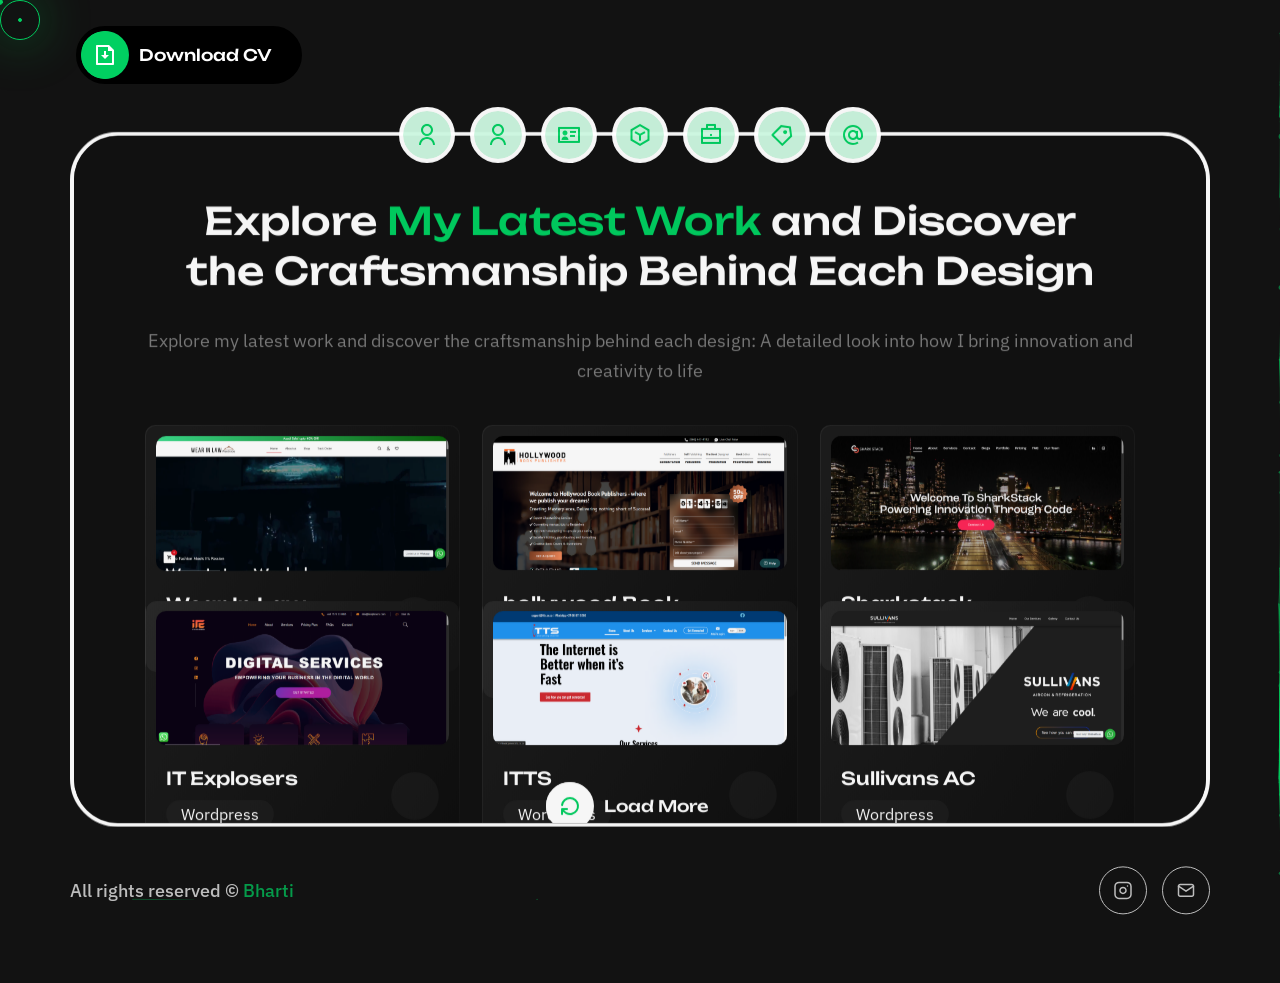
==== commit 30e899ec: "projects updated" ====
--- a/portfolio.html
+++ b/portfolio.html
@@ -240,7 +240,7 @@
                     
 <div class="gallery">
     <div class="row">
-        <div class="col-xl-4 col-lg-6 col-md-6 portfolio-items">
+        <!-- <div class="col-xl-4 col-lg-6 col-md-6 portfolio-items">
             <div class="item-port">
                 <div class="img">
                     <img src="assets/images/portfolio/1.png" alt="portfolio">
@@ -261,7 +261,7 @@
                     </div>
                 </div>
             </div>
-        </div>
+        </div> -->
         <div class="col-xl-4 col-lg-6 col-md-6 portfolio-items">
             <div class="item-port">
                 <div class="img">
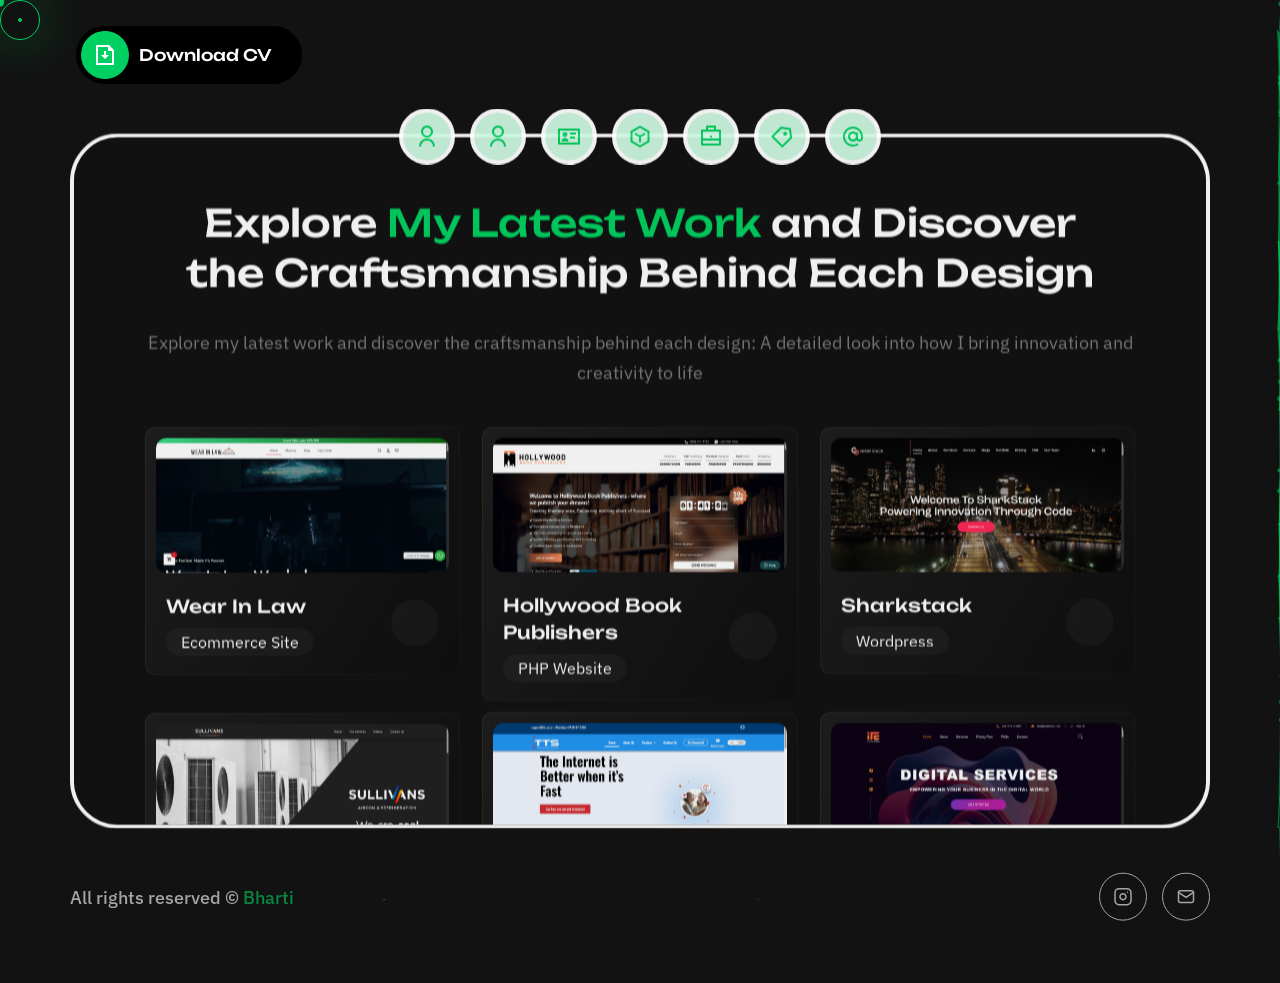
==== commit 02365d79: "spelling error" ====
--- a/portfolio.html
+++ b/portfolio.html
@@ -295,7 +295,7 @@
                 </div>
                 <div class="detail-name-portfolio">
                     <div>
-                        <p class="portfolio-detail">hollywood Book Publishers</p>
+                        <p class="portfolio-detail">Hollywood Book Publishers</p>
                         <span class="portfolio-detail-desc">PHP Website</span>
                     </div>
                     <div class="design-port">
